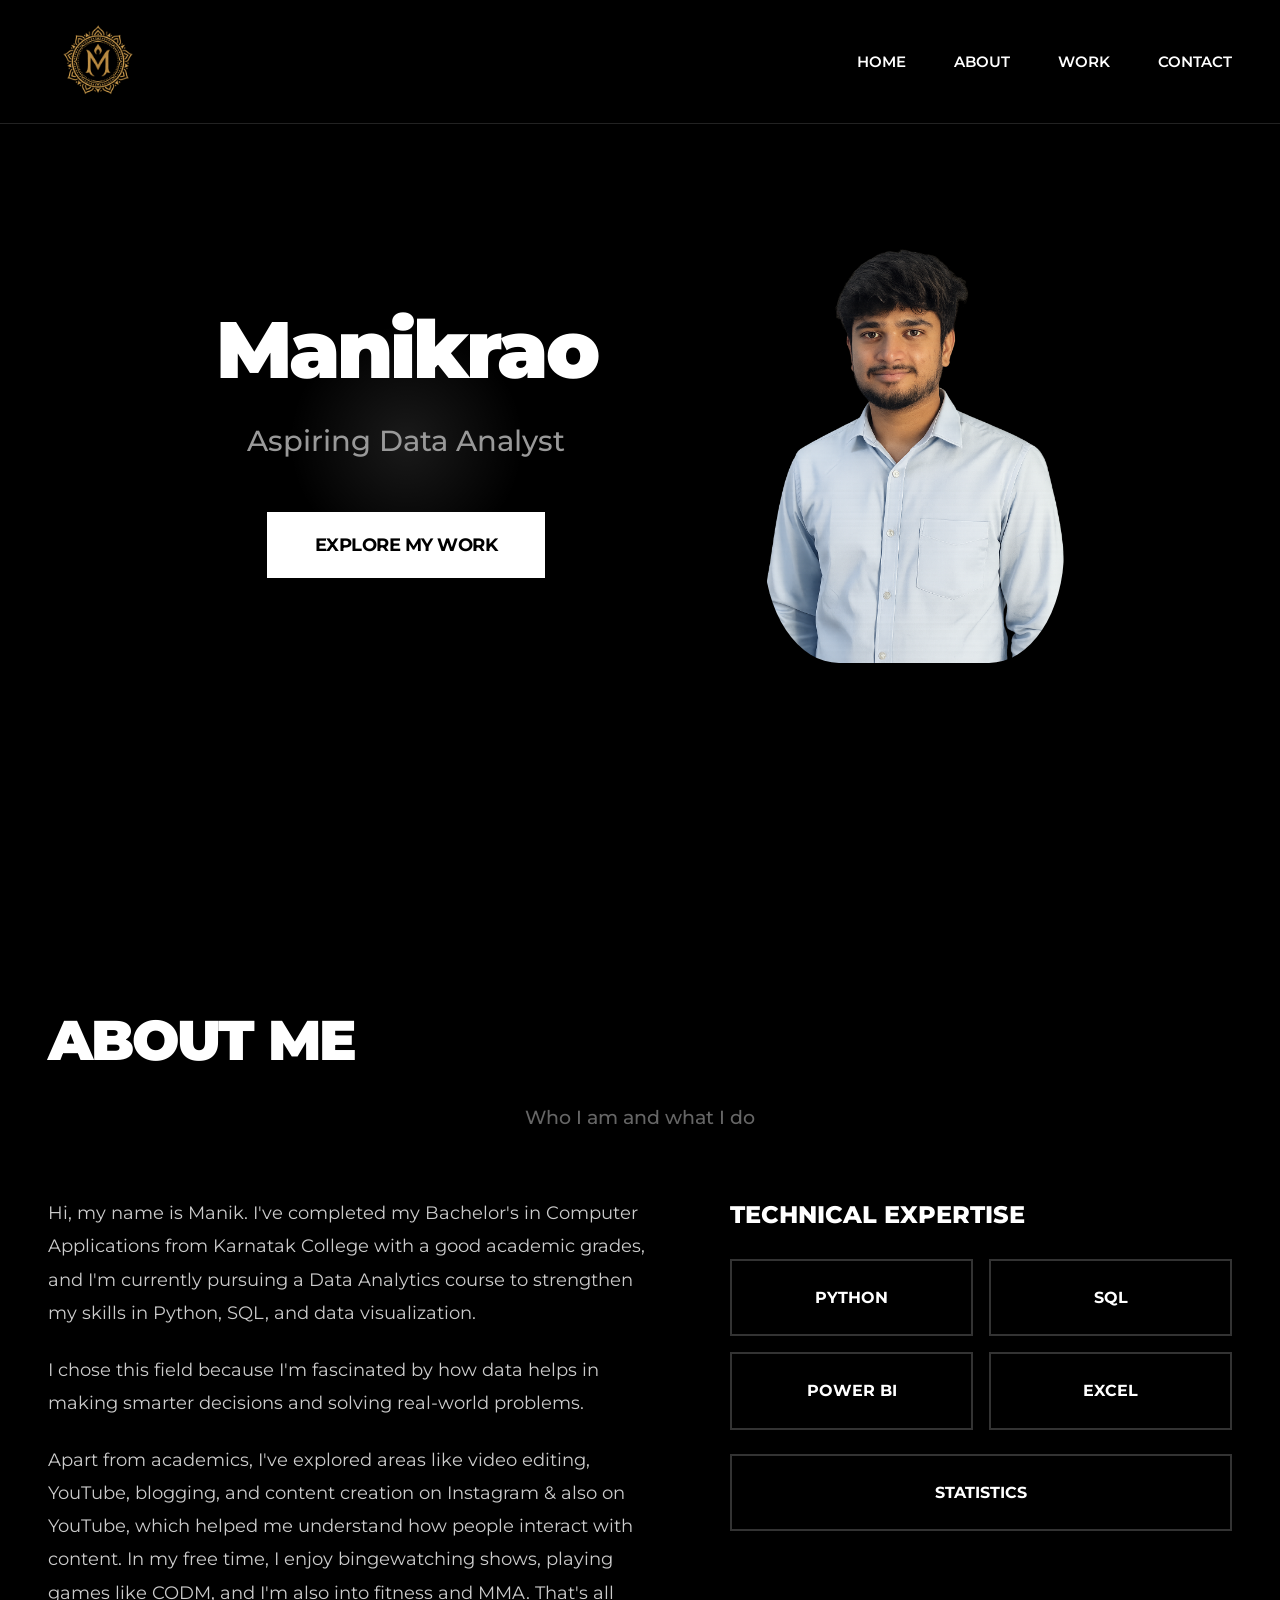
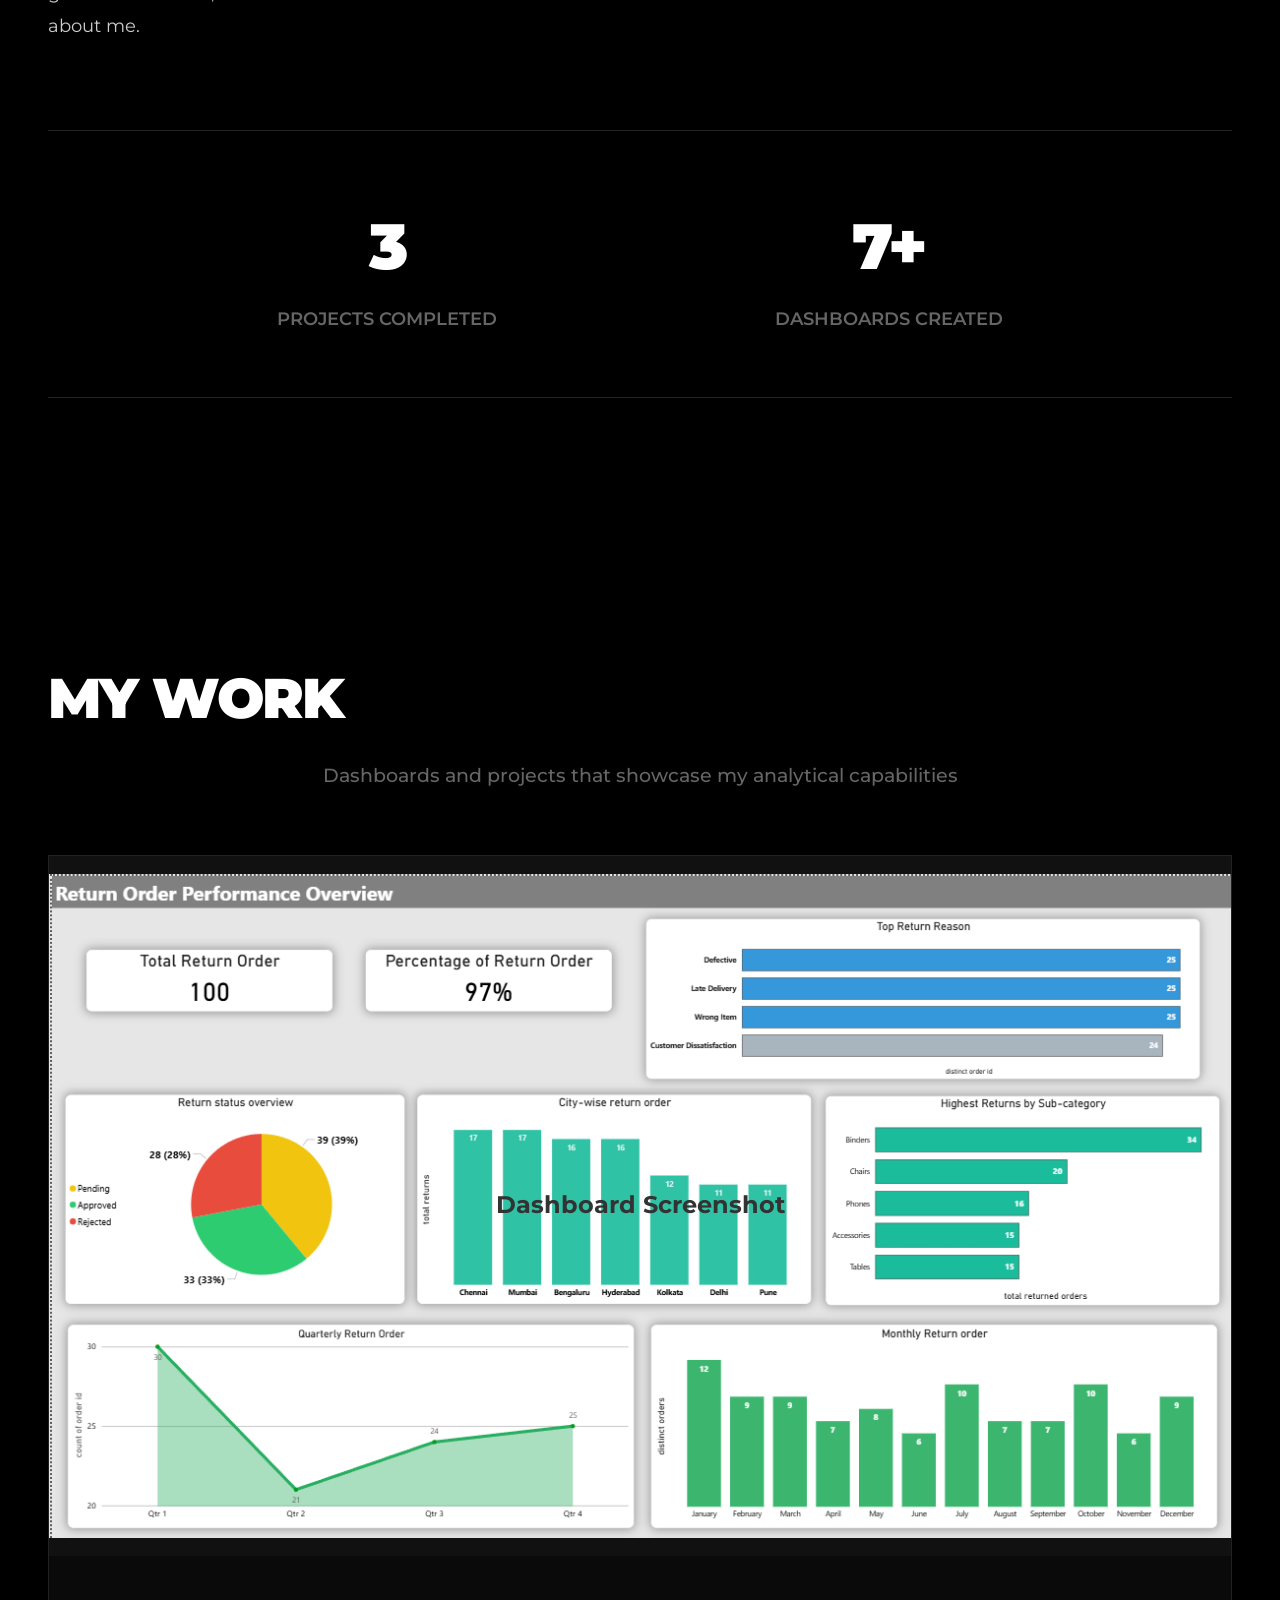
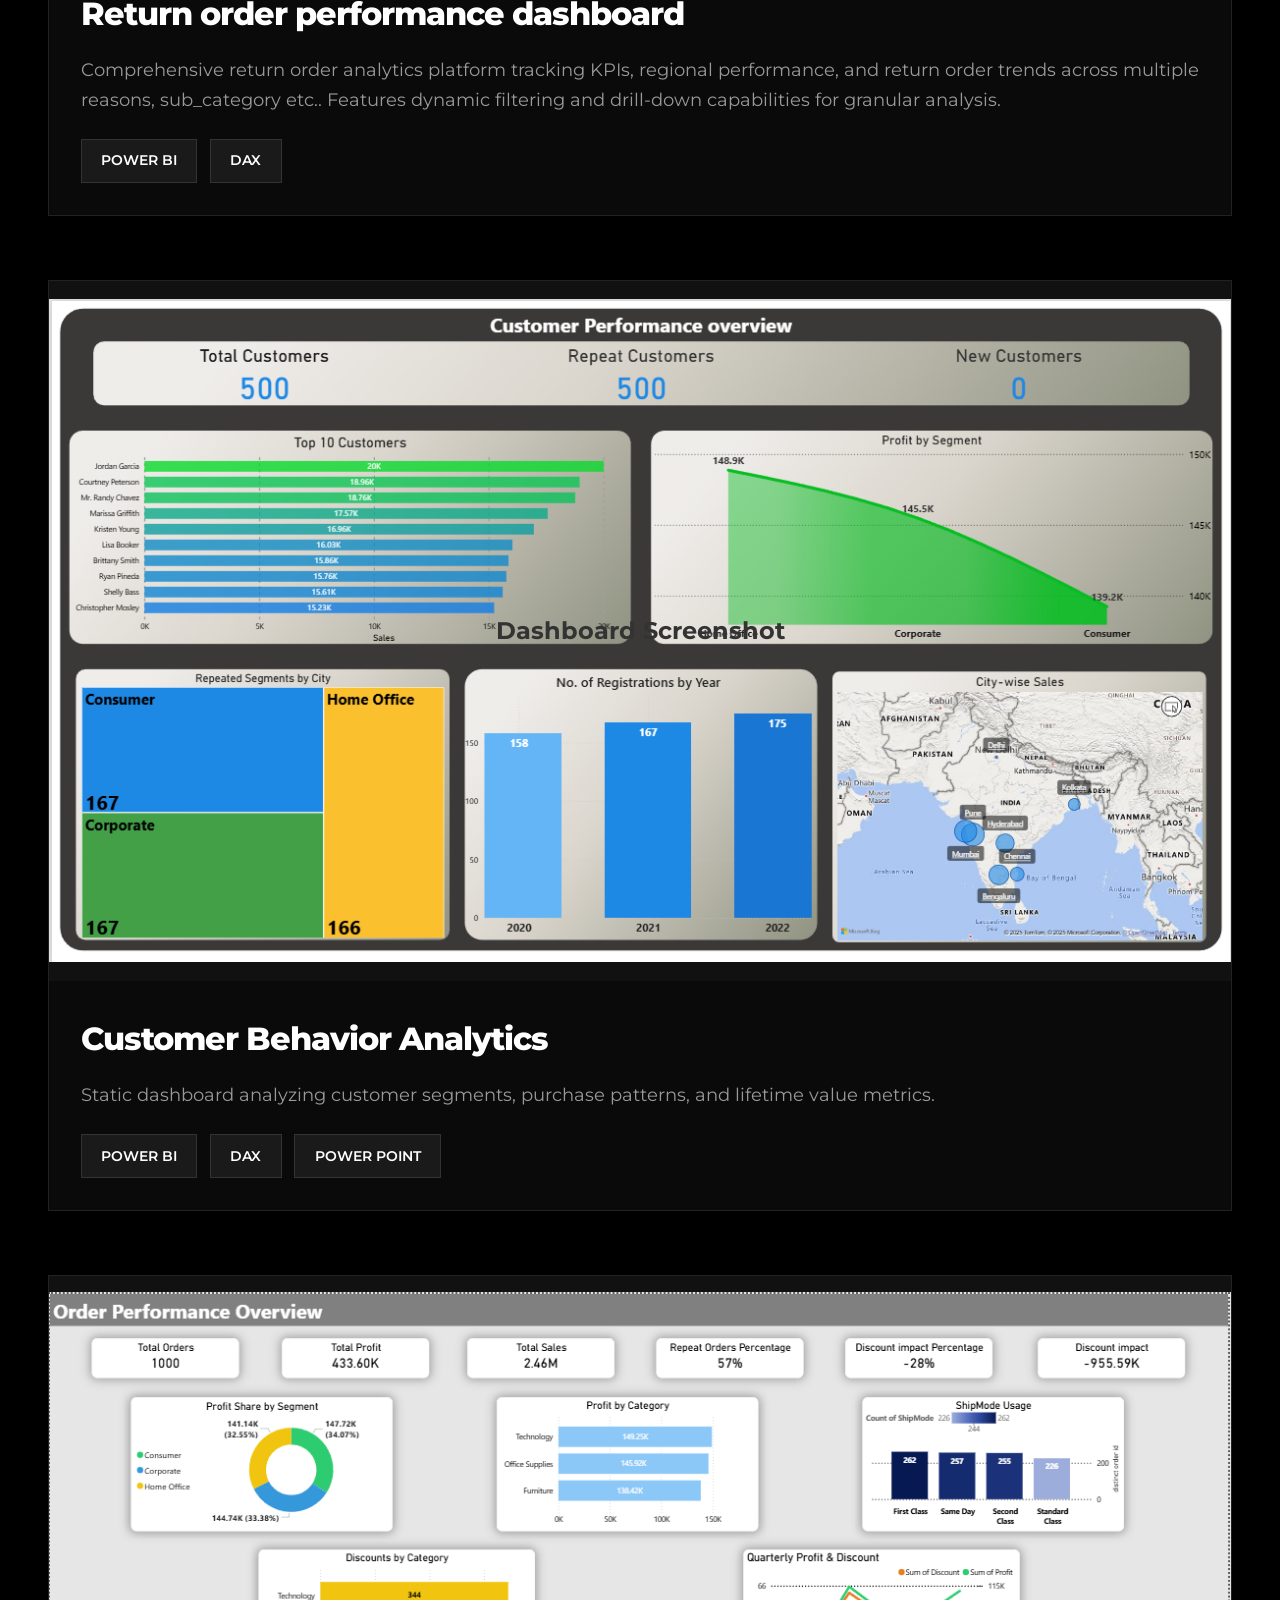
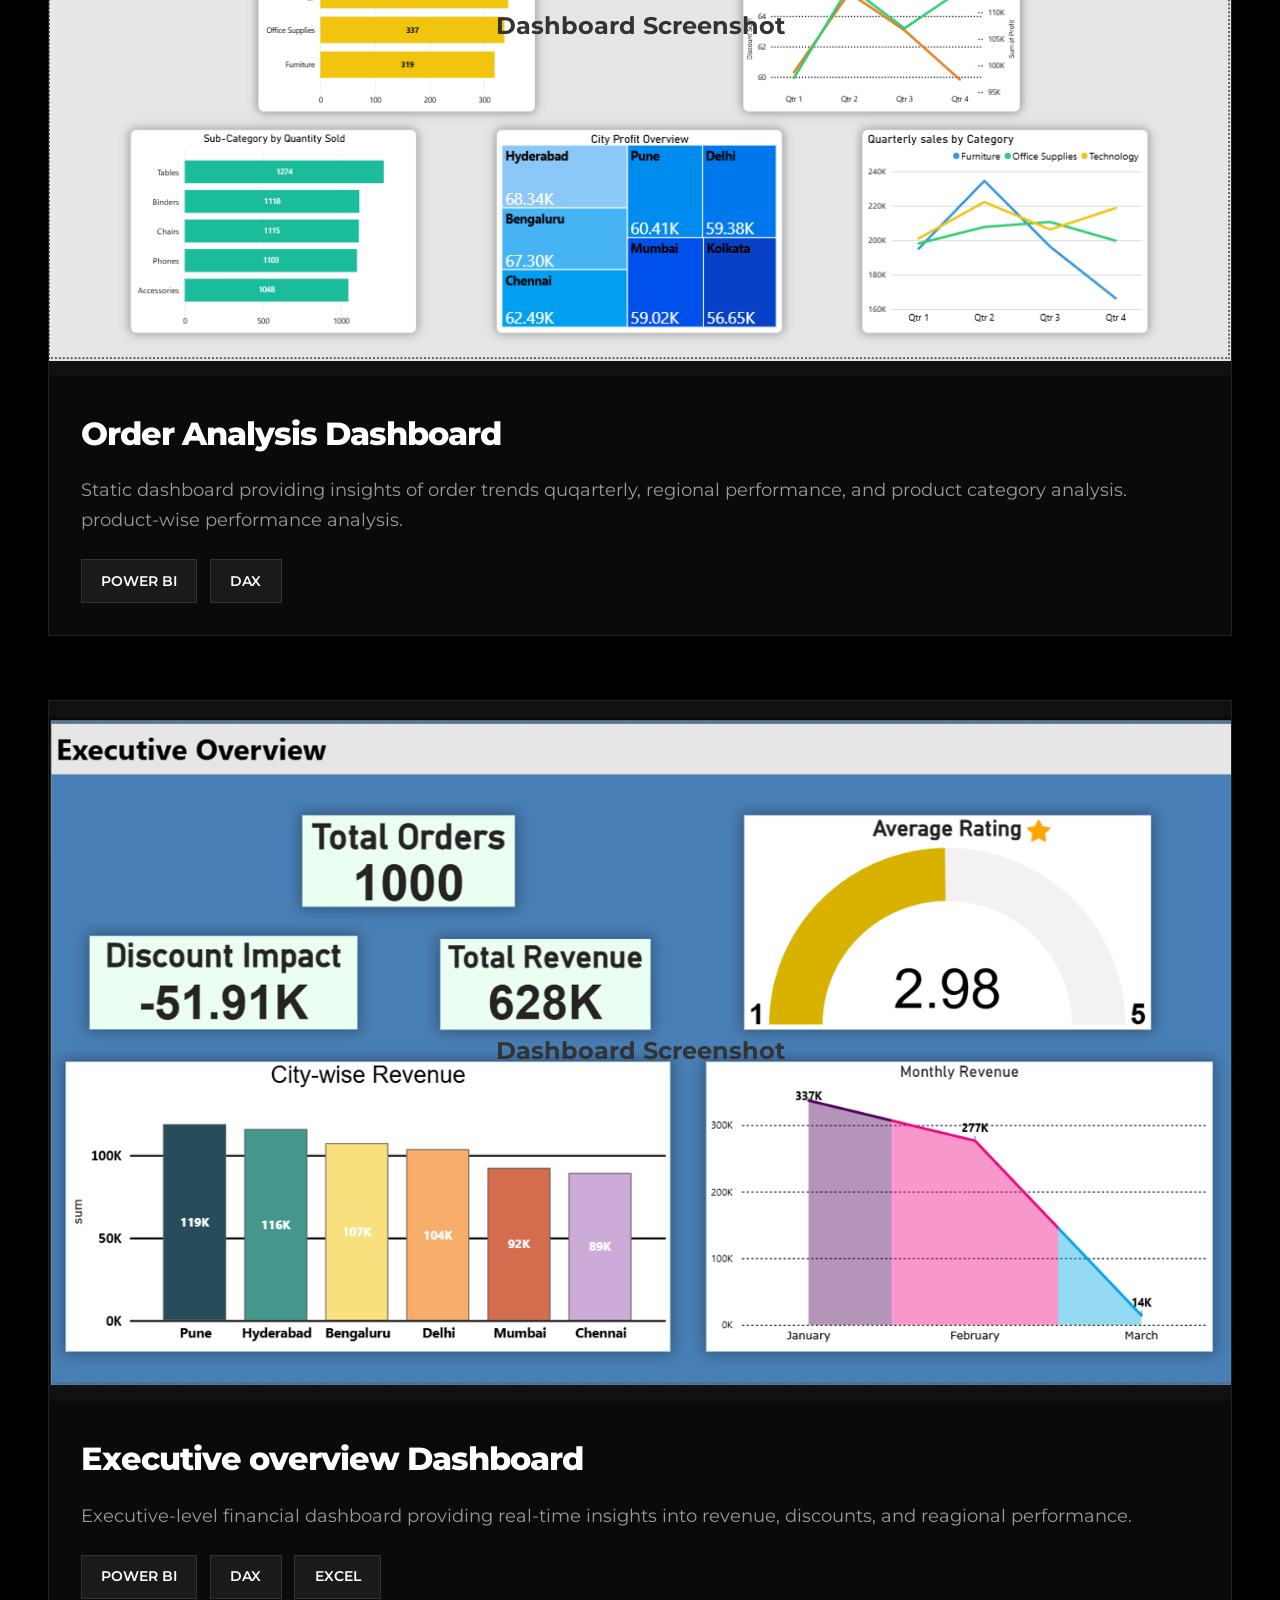
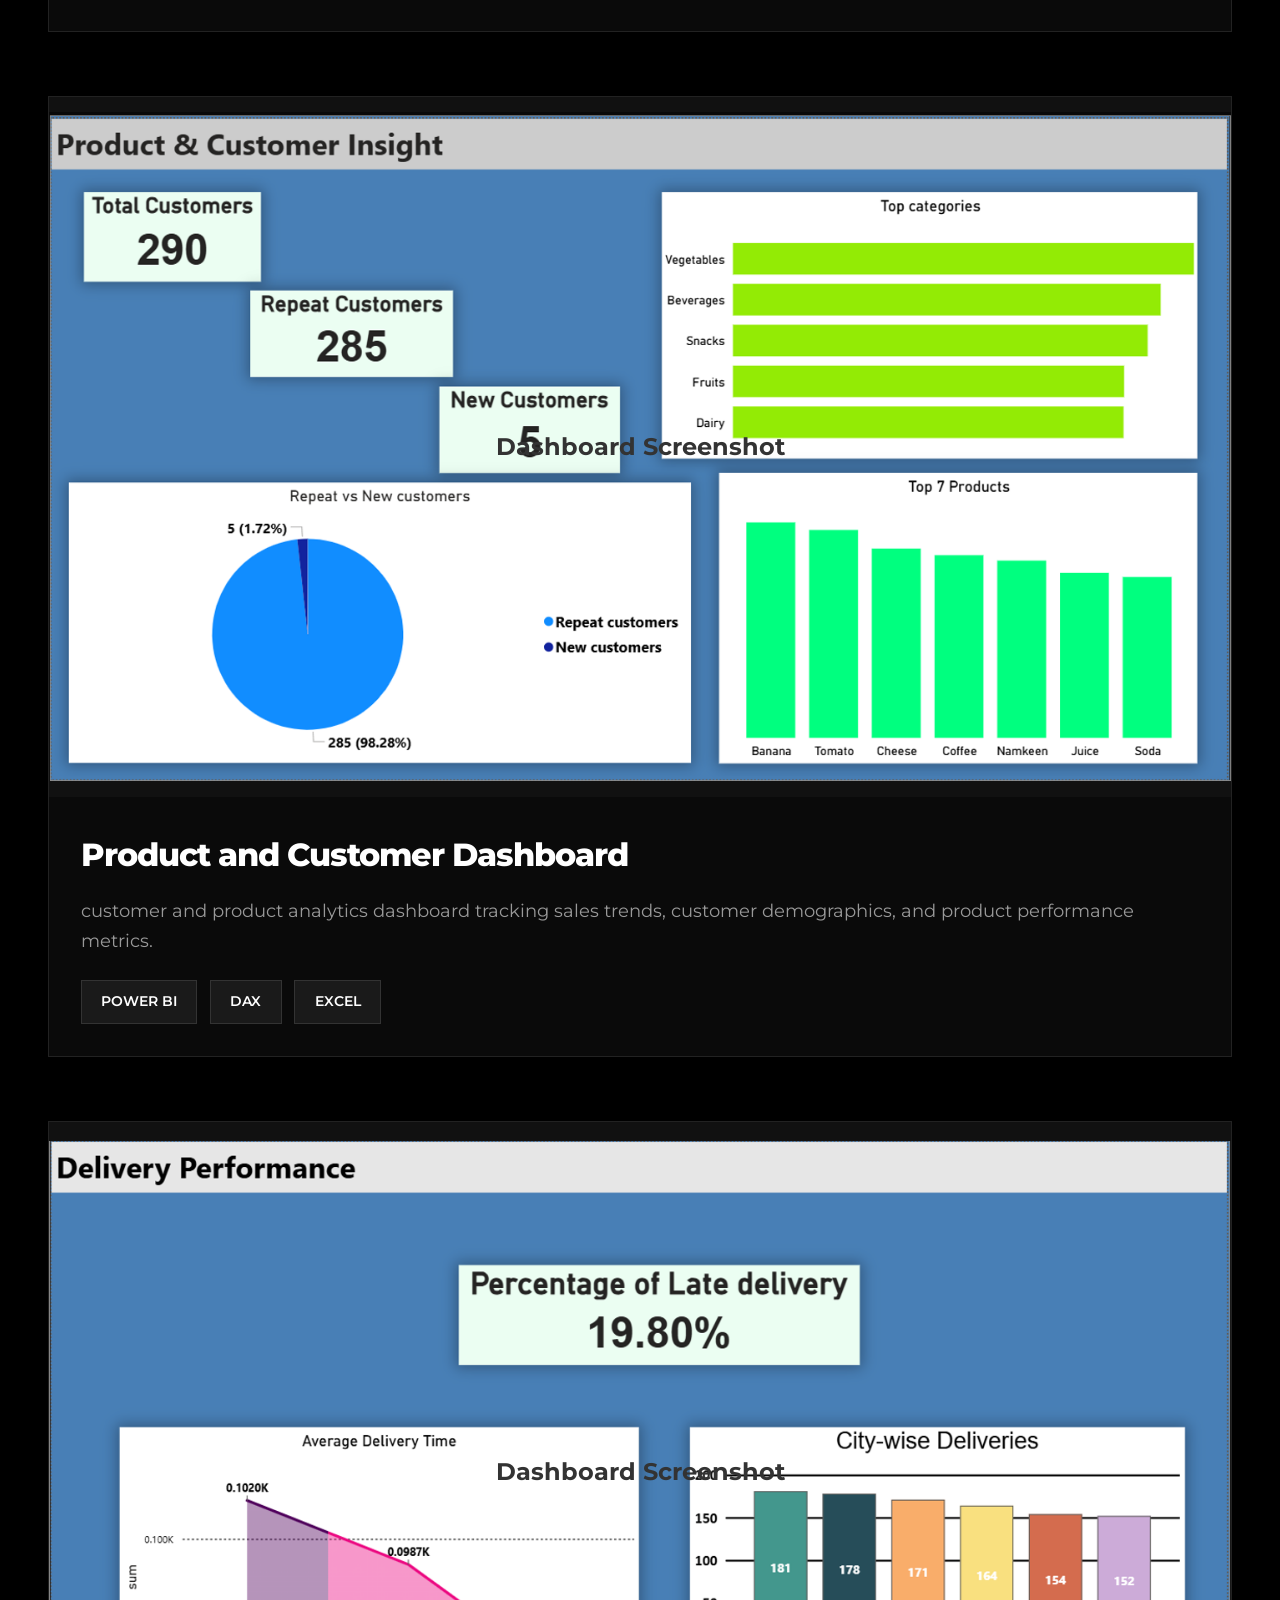
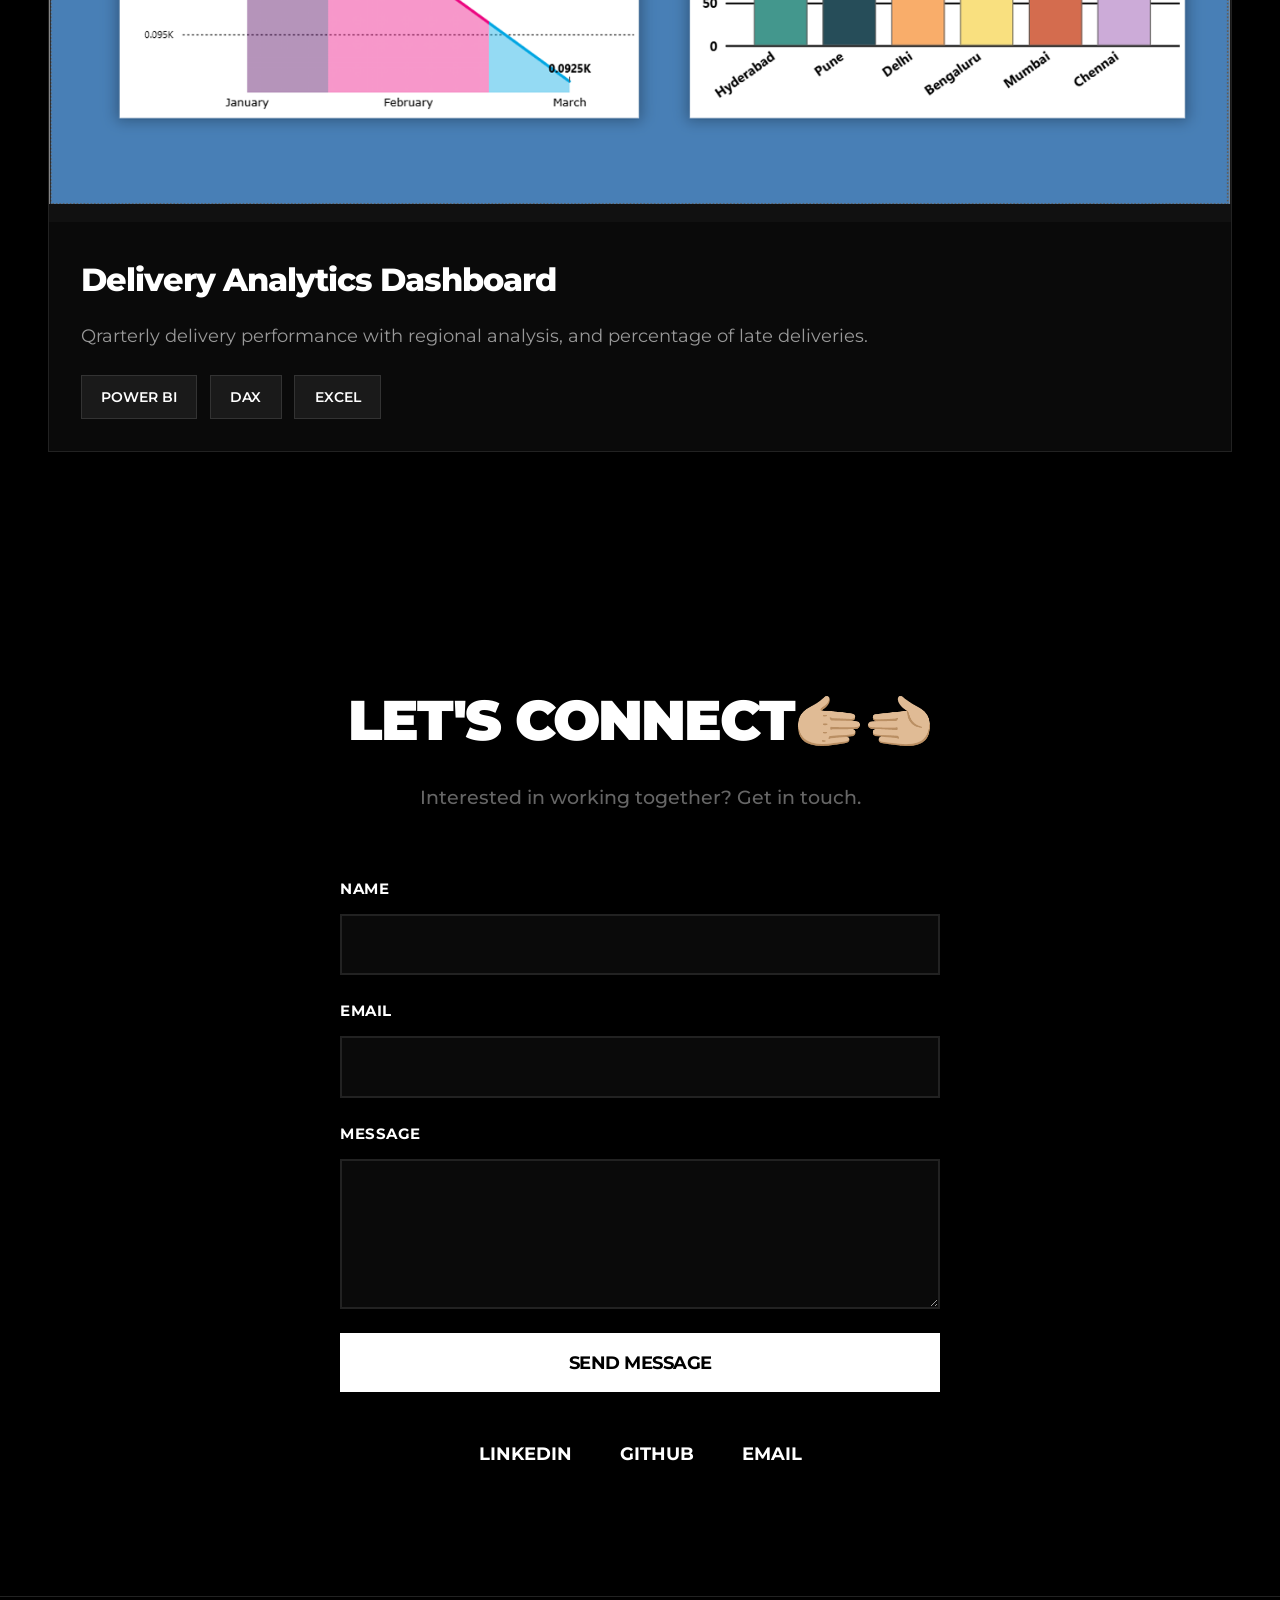
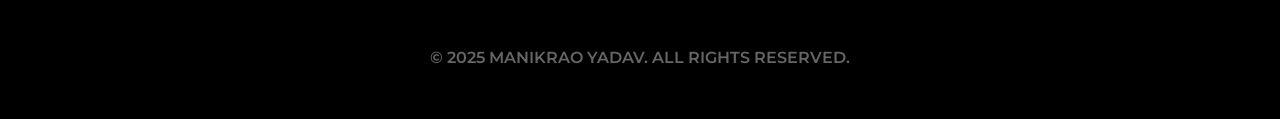
==== index.html @ ee3a4947 "Add files via upload" ====
<!DOCTYPE html>
<html lang="en">
  <head>
    <meta charset="UTF-8" />
    <meta name="viewport" content="width=device-width, initial-scale=1.0" />
    <title>Manikrao Yadav</title>
    <link rel="preconnect" href="https://fonts.googleapis.com" />
    <link rel="preconnect" href="https://fonts.gstatic.com" crossorigin />
    <link
      href="https://fonts.googleapis.com/css2?family=Montserrat:wght@400;500;600;700;800;900&display=swap"
      rel="stylesheet"
    />
    <link rel="stylesheet" href="index.css" />
  </head>
  <body>
    <nav>
      <div class="container">
        <div class="logo">
          <img src="Logo.png" alt="Logo" class="Logoimg" />
        </div>
        <div class="menu-toggle" onclick="toggleMenu()">
          <span></span>
          <span></span>
          <span></span>
        </div>
        <ul id="navMenu">
          <li><a href="#home">HOME</a></li>
          <li><a href="#about">ABOUT</a></li>
          <li><a href="#work">WORK</a></li>
          <li><a href="#contact">CONTACT</a></li>
        </ul>
      </div>
    </nav>

    <section id="home" class="hero">
      <div class="hero-content">
        <h1>Manikrao<br /></h1>
        <p class="subtitle">Aspiring Data Analyst</p>
        <a href="#work" class="cta-button">EXPLORE MY WORK</a>
      </div>
      <div class="hero_img">
        <img src="Mypic.png" alt="" />
      </div>
    </section>

    <section id="about">
      <h2>ABOUT ME</h2>
      <p class="section-subtitle">Who I am and what I do</p>

      <div class="about-content">
        <div class="about-text">
          <p>
            Hi, my name is Manik. I've completed my Bachelor's in Computer
            Applications from Karnatak College with a good academic grades, and I'm currently pursuing a
            Data Analytics course to strengthen my skills in Python, SQL, and
            data visualization.
          </p>
          <p>
            I chose this field because I'm fascinated by how data helps in
            making smarter decisions and solving real-world problems.
          </p>
          <p>
            Apart from academics, I've explored areas like video editing,
            YouTube, blogging, and content creation on Instagram & also on YouTube, which helped
            me understand how people interact with content. In my free time, I
            enjoy bingewatching shows, playing games like CODM, and I'm also
            into fitness and MMA. That's all about me.
          </p>
        </div>
        <div style="display: flex; flex-direction: column; gap: 1.5rem">
          <div>
            <h3
              style="font-size: 1.5rem; margin-bottom: 1.5rem; font-weight: 800"
            >
              TECHNICAL EXPERTISE
            </h3>
            <div class="skills-grid">
              <div class="skill-item">PYTHON</div>
              <div class="skill-item">SQL</div>
              <div class="skill-item">POWER BI</div>
              <div class="skill-item">EXCEL</div>
            </div>
          </div>
          <div class="skill-item stats">STATISTICS</div>
        </div>
      </div>

      <div class="stats-section">
        <div class="stat-item">
          <div class="stat-number">3</div>
          <div class="stat-label">PROJECTS COMPLETED</div>
        </div>
        <div class="stat-item">
          <div class="stat-number">7+</div>
          <div class="stat-label">DASHBOARDS CREATED</div>
        </div>
        
      </div>
    </section>

    <section id="work">
      <h2>MY WORK</h2>
      <p class="section-subtitle">
        Dashboards and projects that showcase my analytical capabilities
      </p>

      <div class="dashboard-gallery">
        <div class="dashboard-item">
          <div class="dashboard-image dashboard-image1">
            <!-- <img src="SS-1.png" alt="Sales Performance Dashboard"> -->
          </div>
          <div class="dashboard-info">
            <h3>Return order performance dashboard</h3>
            <p>
              Comprehensive return order analytics platform tracking KPIs, regional
              performance, and return order trends across multiple reasons, sub_category etc..
              Features dynamic filtering and drill-down capabilities for
              granular analysis.
            </p>
            <div class="dashboard-tags">
              <span class="tag">POWER BI</span>
              <span class="tag">DAX</span>
            </div>
          </div>
        </div>

        <div class="dashboard-item">
          <div class="dashboard-image dashboard-image2">
            <!-- Replace with: <img src="images/dashboard2.png" alt="Customer Analytics"> -->
          </div>
          <div class="dashboard-info">
            <h3>Customer Behavior Analytics</h3>
            <p>
              Static dashboard analyzing customer segments, purchase
              patterns, and lifetime value metrics.
            </p>
            <div class="dashboard-tags">
              <span class="tag">POWER BI</span>
              <span class="tag">DAX</span>
              <span class="tag">POWER POINT</span>
            </div>
          </div>
        </div>

        <div class="dashboard-item">
          <div class="dashboard-image dashboard-image3  ">
            <!-- Replace with: <img src="images/dashboard3.png" alt="Marketing Analytics"> -->
          </div>
          <div class="dashboard-info">
            <h3>Order Analysis Dashboard</h3>
            <p>
              Static dashboard providing insights of order trends quqarterly, regional performance, and product category analysis. product-wise performance analysis.
            </p>
            <div class="dashboard-tags">
              <span class="tag">POWER BI</span>
              <span class="tag">DAX</span>
            </div>
          </div>
        </div>

        <div class="dashboard-item">
          <div class="dashboard-image dashboard-image4">
            <!-- Replace with: <img src="images/dashboard4.png" alt="Financial Dashboard"> -->
          </div>
          <div class="dashboard-info">
            <h3>Executive overview Dashboard</h3>
            <p>
              Executive-level financial dashboard providing real-time insights
              into revenue, discounts, and reagional performance. 
            </p>
            <div class="dashboard-tags">
              <span class="tag">POWER BI</span>
              <span class="tag">DAX</span>
              <span class="tag">EXCEL</span>
            </div>
          </div>
        </div>

        <div class="dashboard-item">
          <div class="dashboard-image dashboard-image5">
            <!-- Replace with: <img src="images/dashboard5.png" alt="Supply Chain Dashboard"> -->
          </div>
          <div class="dashboard-info">
            <h3>Product and Customer Dashboard</h3>
            <p>
              customer and product analytics dashboard tracking sales trends, customer demographics, and product performance metrics.
            </p>
            <div class="dashboard-tags">
              <span class="tag">POWER BI</span>
              <span class="tag">DAX</span>
              <span class="tag">EXCEL</span>
            </div>
          </div>
        </div>

        <div class="dashboard-item">
          <div class="dashboard-image dashboard-image6">
            <!-- Replace with: <img src="images/dashboard6.png" alt="HR Analytics"> -->
          </div>
          <div class="dashboard-info">
            <h3>Delivery Analytics Dashboard</h3>
            <p>
              Qrarterly delivery performance with regional analysis, and percentage of late deliveries.

            </p>
            <div class="dashboard-tags">
              <span class="tag">POWER BI</span>
              <span class="tag">DAX</span>
              <span class="tag">EXCEL</span>
            </div>
          </div>
        </div>
      </div>
    </section>

    <section id="contact" class="contact-section">
      <h2>LET'S CONNECT🫱🏼‍🫲🏼</h2>
      <p class="section-subtitle">
        Interested in working together? Get in touch.
      </p>

      <div class="contact-content">
        <form class="contact-form" onsubmit="handleSubmit(event)">
          <div class="form-group">
            <label for="name">NAME</label>
            <input type="text" id="name" name="name" required />
          </div>
          <div class="form-group">
            <label for="email">EMAIL</label>
            <input type="email" id="email" name="email" required />
          </div>
          <div class="form-group">
            <label for="message">MESSAGE</label>
            <textarea id="message" name="message" required></textarea>
          </div>
          <button type="submit">SEND MESSAGE</button>
        </form>

        <div class="social-links">
          <a href="https://www.linkedin.com/in/manikraoyadav/" target="_blank"
            >LINKEDIN</a
          >
          <a href="https://github.com/manikrao-yadav" target="_blank">GITHUB</a>
          <a href="mailto:manikraonyad127@gmail.com">EMAIL</a>
        </div>
      </div>
    </section>

    <footer>
      <p>© 2025 MANIKRAO YADAV. ALL RIGHTS RESERVED.</p>
    </footer>

    <script src="index.js"></script>
  </body>
</html>
---- index.css ----
* {
    margin: 0;
    padding: 0;
    box-sizing: border-box;
}

body {
    font-family: 'Montserrat', sans-serif;
    line-height: 1.6;
    color: #ffffff;
    background: #000000;
    overflow-x: hidden;
}

nav {
    position: fixed;
    top: 0;
    width: 100%;
    background: rgba(0, 0, 0, 0.95);
    backdrop-filter: blur(10px);
    border-bottom: 1px solid #222;
    z-index: 1000;
    padding: 0.1rem 0;
}

nav .container {
    max-width: 1400px;
    margin: 0 auto;
    padding: 0 3rem;
    display: flex;
    justify-content: space-between;
    align-items: center;
}

nav .logo {
    font-size: 1.8rem;
    font-weight: 900;
    color: #ffffff;
    letter-spacing: -1px;
    height: 120px;
    width: 100px;
}
.Logoimg {
    width: 100%;
    height: auto;   }

nav ul {
    display: flex;
    list-style: none;
    gap: 3rem;
}

nav a {
    color: #ffffff;
    text-decoration: none;
    font-weight: 600;
    font-size: 0.95rem;
    transition: all 0.3s;
    position: relative;
}

nav a::after {
    content: '';
    position: absolute;
    bottom: -5px;
    left: 0;
    width: 0;
    height: 2px;
    background: #ffffff;
    transition: width 0.3s;
}

nav a:hover::after {
    width: 100%;
}

.menu-toggle {
    display: none;
    flex-direction: column;
    cursor: pointer;
    gap: 6px;
}

.menu-toggle span {
    width: 28px;
    height: 3px;
    background: #ffffff;
    transition: 0.3s;
}

section {
    padding: 6rem 3rem;
    max-width: 1400px;
    margin: 0 auto;
}

.hero {
    min-height: 100vh;
    display: flex;
    align-items: center;
    justify-content:  space-evenly;
    text-align: center;
    padding-top: 80px;
    position: relative;
}

.hero::before {
    content: '';
    position: absolute;
    top: 0;
    left: 0;
    right: 0;
    bottom: 0;
    
    pointer-events: none;
}

.hero-content {
    position: relative;
    z-index: 1;
    background: radial-gradient(circle at 50% 50%, rgba(255, 255, 255, 0.1) 0%, transparent 50%);
}

.hero h1 {
    font-size: 5rem;
    margin-bottom: 1.5rem;
    font-weight: 900;
    letter-spacing: -3px;
    line-height: 1.1;
}

.hero .subtitle {
    font-size: 1.8rem;
    color: #999;
    margin-bottom: 3rem;
    font-weight: 500;
}

.hero_img img{
    height: 450px;
    width: 300px;
    border-radius: 25%;
}

.cta-button {
    display: inline-block;
    padding: 1.2rem 3rem;
    background: #ffffff;
    color: #000000;
    text-decoration: none;
    font-weight: 700;
    font-size: 1.1rem;
    transition: all 0.3s;
    letter-spacing: -0.5px;
    border: none;
}

.cta-button:hover {
    transform: scale(1.05);
    box-shadow: 0 10px 40px rgba(255, 255, 255, 0.3);
}

h2 {
    font-size: 3.5rem;
    margin-bottom: 1rem;
    font-weight: 900;
    letter-spacing: -2px;
}

.section-subtitle {
    font-size: 1.2rem;
    color: #666;
    text-align: center;
    margin-bottom: 4rem;
    font-weight: 500;
}

.about-content {
    display: grid;
    grid-template-columns: 1.2fr 1fr;
    gap: 5rem;
    align-items: start;
}

.about-text {
    font-size: 1.15rem;
    line-height: 1.8;
    color: #ccc;
}

.about-text p {
    margin-bottom: 1.5rem;
}

.skills-grid {
    display: grid;
    grid-template-columns: repeat(2, 1fr);
    gap: 1rem;
    align-self: center;
}
.skills-grid .stats{
    margin-left: 2rem;
}

.skill-item {
    padding: 1.5rem;
    border: 2px solid #333;
    text-align: center;
    font-weight: 700;
    font-size: 1rem;
    transition: all 0.3s;
    background: #000;
}

.skill-item:hover {
    background: #ffffff;
    color: #000000;
    border-color: #ffffff;
    transform: translateY(-3px);
}

.dashboard-gallery {
    display: grid;
    gap: 4rem;
    margin-top: 3rem;
}

.dashboard-item {
    position: relative;
    overflow: hidden;
    border: 1px solid #222;
    transition: all 0.5s;
    background: #0a0a0a;
}

.dashboard-item:hover {
    border-color: #ffffff;
    transform: translateY(-10px);
    box-shadow: 0 20px 60px rgba(255, 255, 255, 0.1);
}

.dashboard-image {
    width: auto;
    height: 700px;
    background: #111;
    display: flex;
    align-items: center;
    justify-content: center;
    position: relative;
    overflow: hidden;
}
.dashboard-image1{
    background-image: url(SS-1.png);
    background-size: contain;
    background-repeat: no-repeat;
    background-position: center;
}
.dashboard-image2{
    background-image: url(SS-2.png);
    background-size: contain;
    background-repeat: no-repeat;
    background-position: center;
}
.dashboard-image3{
    background-image: url(SS-3.png);
    background-size: contain;
    background-repeat: no-repeat;
    background-position: center;
}
.dashboard-image4{
    background-image: url(SS-4.png);
    background-size: contain;
    background-repeat: no-repeat;
    background-position: center;
}
.dashboard-image5{
    background-image: url(SS-5.png);
    background-size: contain;
    background-repeat: no-repeat;
    background-position: center;
}
.dashboard-image6{
    background-image: url(SS-6.png);
    background-size: contain;
    background-repeat: no-repeat;
    background-position: center;
}
.dashboard-image{
    object-fit: contain;
}
.dashboard-image::before {
    content: 'Dashboard Screenshot';
    position: absolute;
    font-size: 1.5rem;
    color: #333;
    font-weight: 700;
}

.dashboard-image img {
    width: 100%;
    height: 100%;
    object-fit: cover;
    transition: transform 0.5s;
}

.dashboard-info {
    padding: 2rem;
}

.dashboard-info h3 {
    font-size: 2rem;
    margin-bottom: 1rem;
    font-weight: 800;
    letter-spacing: -1px;
}

.dashboard-info p {
    font-size: 1.1rem;
    color: #999;
    margin-bottom: 1.5rem;
    line-height: 1.7;
}

.dashboard-tags {
    display: flex;
    flex-wrap: wrap;
    gap: 0.8rem;
}

.tag {
    padding: 0.6rem 1.2rem;
    background: #1a1a1a;
    border: 1px solid #333;
    font-size: 0.9rem;
    font-weight: 600;
    transition: all 0.3s;
}

.tag:hover {
    background: #ffffff;
    color: #000000;
    border-color: #ffffff;
}

.stats-section {
    display: flex;
    justify-content: space-evenly;
    gap: 3rem;
    margin: 4rem 0;
    padding: 4rem 0;
    border-top: 1px solid #222;
    border-bottom: 1px solid #222;
}

.stat-item {
    text-align: center;
}

.stat-number {
    font-size: 4rem;
    font-weight: 900;
    letter-spacing: -2px;
    margin-bottom: 0.5rem;
}

.stat-label {
    font-size: 1.1rem;
    color: #666;
    font-weight: 600;
}

.contact-section {
    text-align: center;
    padding: 8rem 3rem;
}

.contact-content {
    max-width: 600px;
    margin: 0 auto;
}

.contact-form {
    display: flex;
    flex-direction: column;
    gap: 1.5rem;
    margin-top: 3rem;
}

.form-group {
    display: flex;
    flex-direction: column;
    gap: 0.8rem;
    text-align: left;
}

.form-group label {
    font-weight: 700;
    font-size: 0.95rem;
    letter-spacing: 0.5px;
}

.form-group input,
.form-group textarea {
    padding: 1.2rem;
    border: 2px solid #222;
    background: #0a0a0a;
    color: #ffffff;
    font-family: 'Montserrat', sans-serif;
    font-size: 1rem;
    transition: all 0.3s;
}

.form-group input:focus,
.form-group textarea:focus {
    outline: none;
    border-color: #ffffff;
    background: #000;
}

.form-group textarea {
    resize: vertical;
    min-height: 150px;
}

button[type="submit"] {
    padding: 1.2rem 3rem;
    background: #ffffff;
    color: #000000;
    border: none;
    font-size: 1.1rem;
    font-weight: 700;
    cursor: pointer;
    font-family: 'Montserrat', sans-serif;
    transition: all 0.3s;
    letter-spacing: -0.5px;
}

button[type="submit"]:hover {
    transform: scale(1.05);
    box-shadow: 0 10px 40px rgba(255, 255, 255, 0.3);
}

.social-links {
    display: flex;
    justify-content: center;
    gap: 3rem;
    margin-top: 3rem;
}

.social-links a {
    color: #ffffff;
    text-decoration: none;
    font-weight: 700;
    font-size: 1.1rem;
    transition: all 0.3s;
    position: relative;
}

.social-links a::after {
    content: '';
    position: absolute;
    bottom: -5px;
    left: 0;
    width: 0;
    height: 2px;
    background: #ffffff;
    transition: width 0.3s;
}

.social-links a:hover::after {
    width: 100%;
}

footer {
    background: #000000;
    color: #666;
    text-align: center;
    padding: 3rem;
    border-top: 1px solid #222;
    font-weight: 600;
}

/* Tablet and smaller devices */
@media (max-width: 968px) {
    .menu-toggle {
        display: flex;
    }

    nav ul {
        position: absolute;
        top: 100%;
        left: 0;
        right: 0;
        background: #000;
        flex-direction: column;
        padding: 2rem;
        gap: 1.5rem;
        border-bottom: 1px solid #222;
        display: none;
    }

    nav ul.active {
        display: flex;
    }

    .hero {
        flex-direction: column;
        padding-top: 100px;
        gap: 2rem;
    }

    .hero h1 {
        font-size: 3.5rem;
    }

    .hero .subtitle {
        font-size: 1.5rem;
    }

    .hero_img img {
        height: 350px;
        width: 250px;
    }

    h2 {
        font-size: 2.8rem;
    }

    .section-subtitle {
        font-size: 1.1rem;
    }

    .about-content {
        grid-template-columns: 1fr;
        gap: 3rem;
    }

    .about-text {
        font-size: 1.1rem;
    }

    .skills-grid {
        grid-template-columns: repeat(2, 1fr);
    }

    .stats-section {
        flex-direction: column;
        gap: 2rem;
    }

    .stat-number {
        font-size: 3rem;
    }

    .dashboard-image {
        height: 400px;
    }

    .dashboard-info h3 {
        font-size: 1.6rem;
    }

    .dashboard-info p {
        font-size: 1rem;
    }

    .social-links {
        gap: 2rem;
    }

    section {
        padding: 4rem 1.5rem;
    }

    nav .container {
        padding: 0 1.5rem;
    }
}

/* Mobile devices */
@media (max-width: 600px) {
    nav .logo {
        height: 80px;
        width: 70px;
    }

    .hero {
        padding-top: 80px;
        min-height: auto;
        padding-bottom: 3rem;
    }

    .hero h1 {
        font-size: 2.5rem;
        letter-spacing: -1.5px;
        margin-bottom: 1rem;
    }

    .hero .subtitle {
        font-size: 1.2rem;
        margin-bottom: 2rem;
    }

    .hero_img img {
        height: 300px;
        width: 200px;
        border-radius: 20%;
    }

    .cta-button {
        padding: 1rem 2rem;
        font-size: 1rem;
    }

    h2 {
        font-size: 2rem;
        margin-bottom: 0.8rem;
    }

    .section-subtitle {
        font-size: 1rem;
        margin-bottom: 3rem;
    }

    .about-text {
        font-size: 1rem;
    }

    .skills-grid {
        grid-template-columns: 1fr;
        gap: 0.8rem;
    }

    .skill-item {
        padding: 1.2rem;
        font-size: 0.95rem;
    }

    .skills-grid .stats {
        margin-left: 0;
    }

    .stat-number {
        font-size: 2.5rem;
    }

    .stat-label {
        font-size: 1rem;
    }

    .dashboard-gallery {
        gap: 3rem;
    }

    .dashboard-image {
        height: 250px;
        background-size: cover;
    }

    .dashboard-info {
        padding: 1.5rem;
    }

    .dashboard-info h3 {
        font-size: 1.4rem;
    }

    .dashboard-info p {
        font-size: 0.95rem;
        margin-bottom: 1.2rem;
    }

    .tag {
        padding: 0.5rem 1rem;
        font-size: 0.85rem;
    }

    .contact-form {
        gap: 1.2rem;
    }

    .form-group input,
    .form-group textarea {
        padding: 1rem;
        font-size: 0.95rem;
    }

    .form-group textarea {
        min-height: 120px;
    }

    button[type="submit"] {
        padding: 1rem 2rem;
        font-size: 1rem;
    }

    .social-links {
        flex-direction: column;
        gap: 1.5rem;
    }

    .social-links a {
        font-size: 1rem;
    }

    section {
        padding: 3rem 1.2rem;
    }

    footer {
        padding: 2rem 1.2rem;
        font-size: 0.9rem;
    }
}

/* Extra small devices */
@media (max-width: 380px) {
    .hero h1 {
        font-size: 2rem;
    }

    .hero .subtitle {
        font-size: 1.1rem;
    }

    .hero_img img {
        height: 250px;
        width: 170px;
    }

    h2 {
        font-size: 1.8rem;
    }

    .dashboard-image {
        height: 200px;
    }

    .dashboard-info h3 {
        font-size: 1.2rem;
    }
}
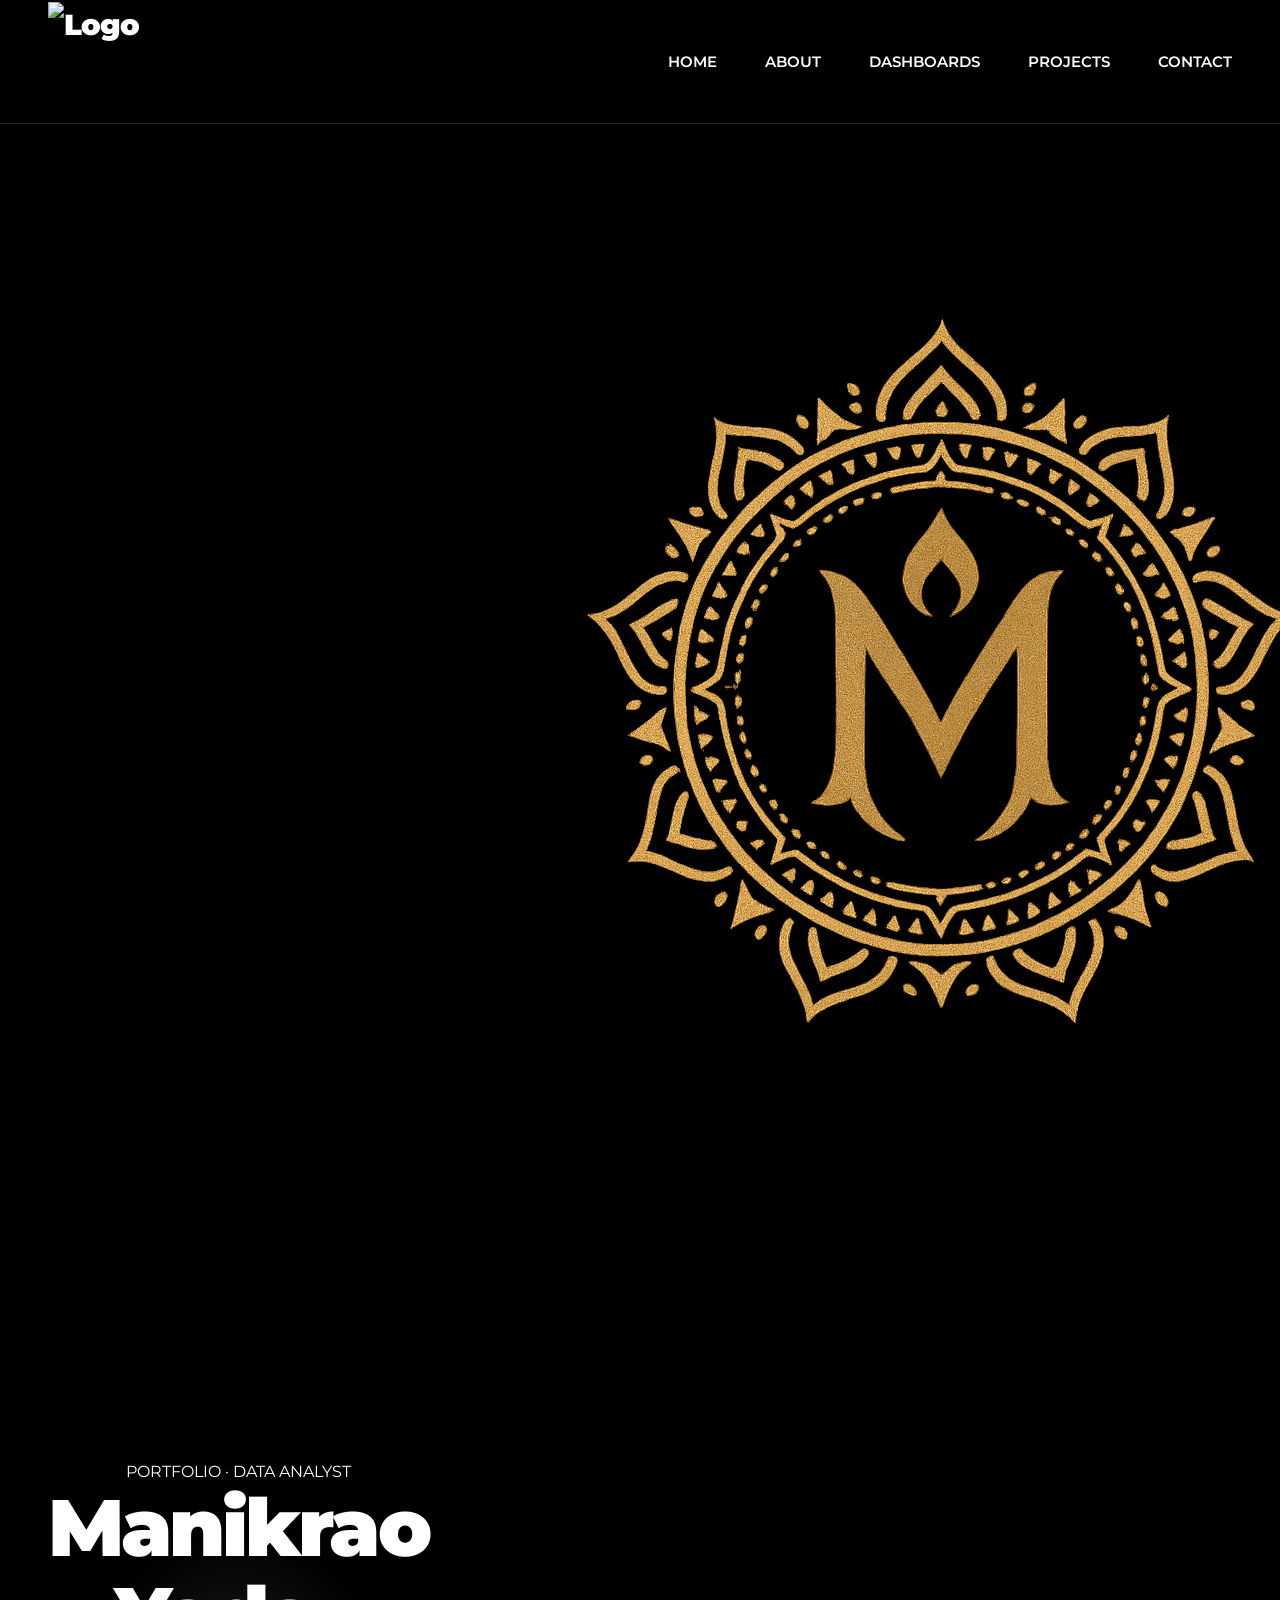
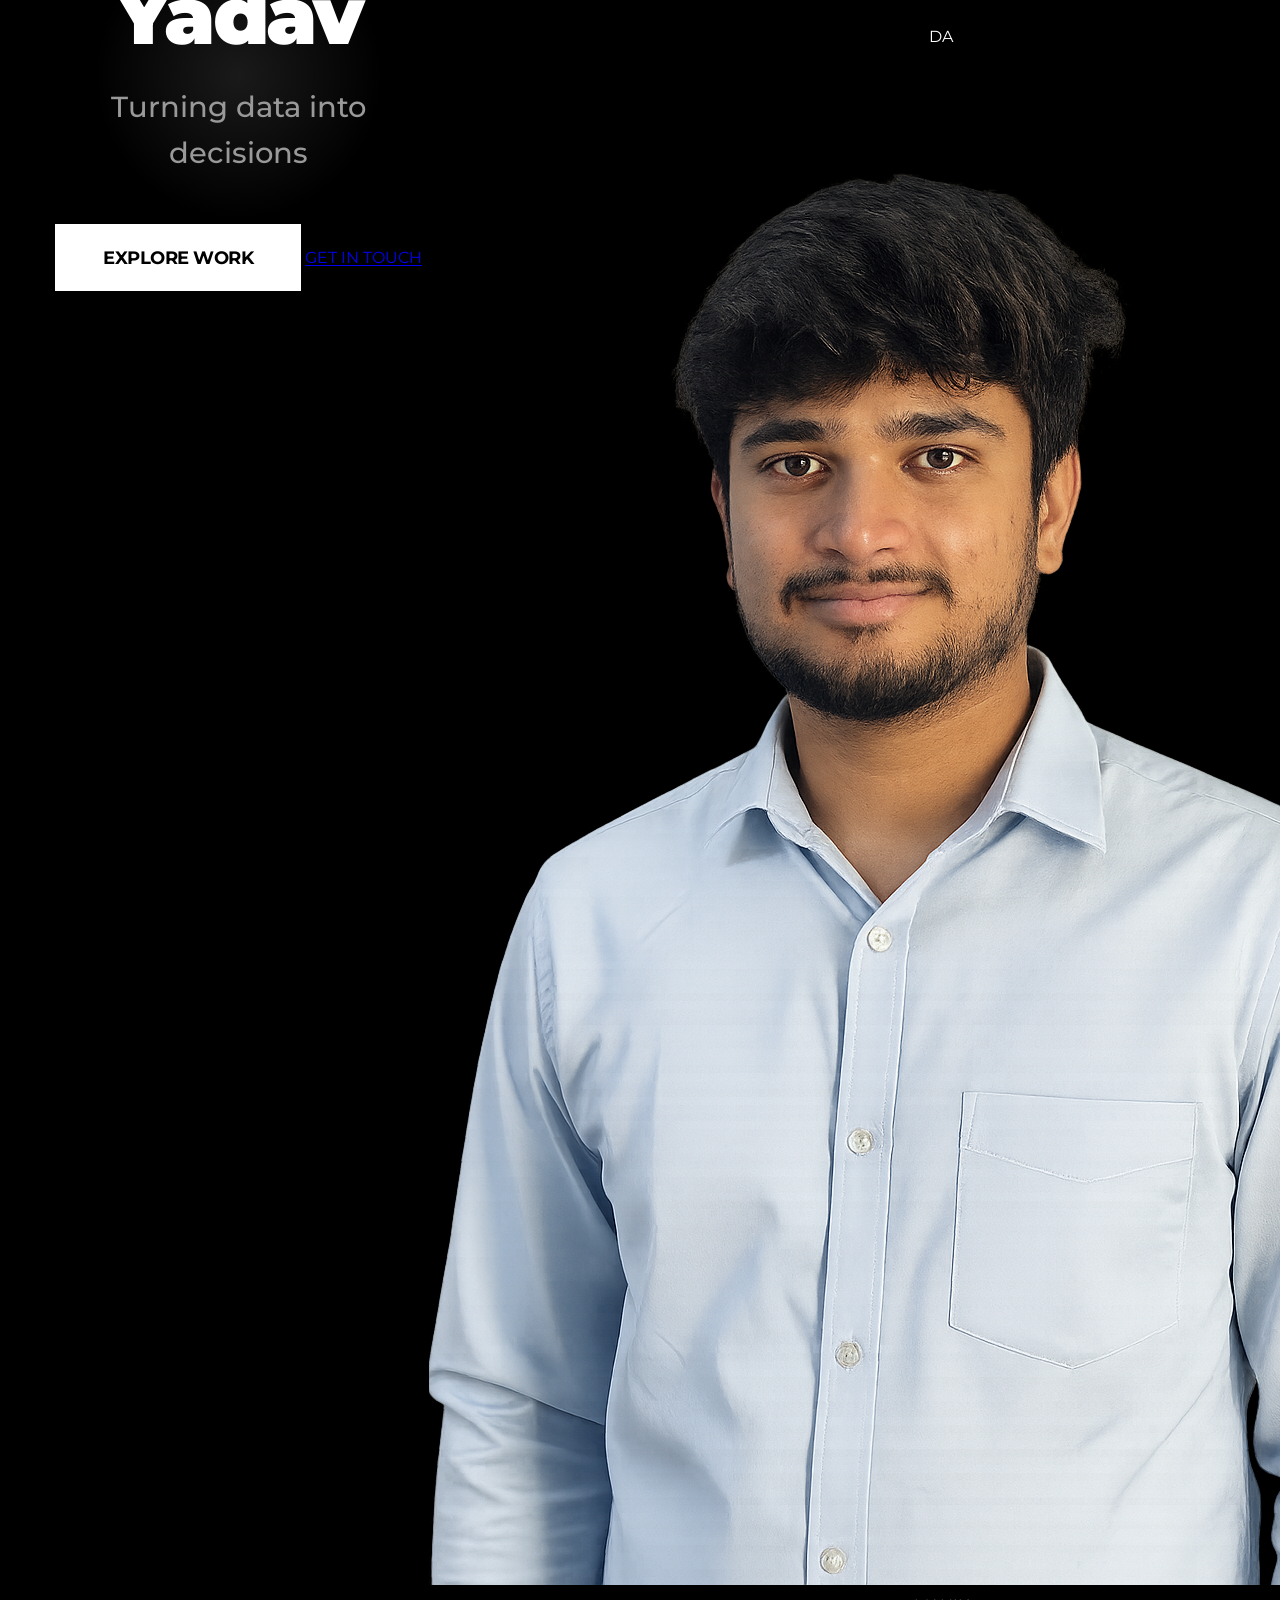
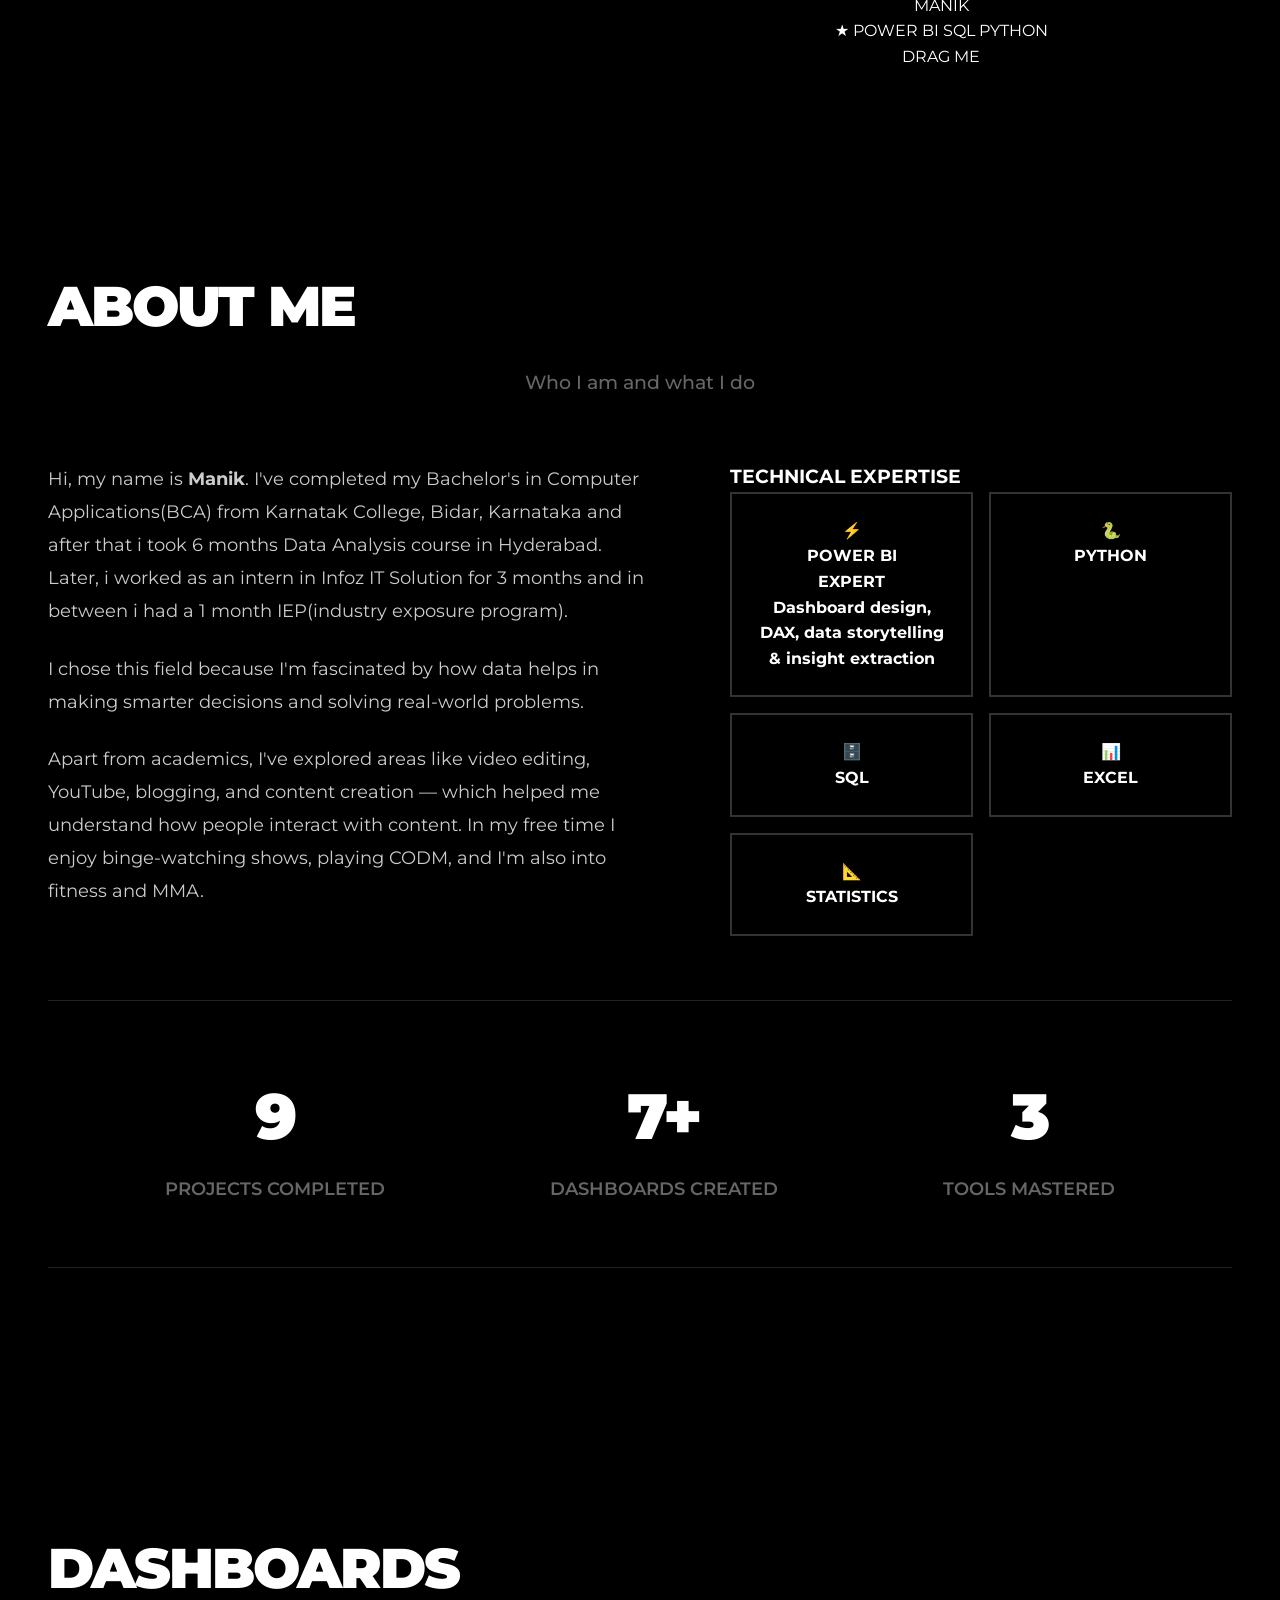
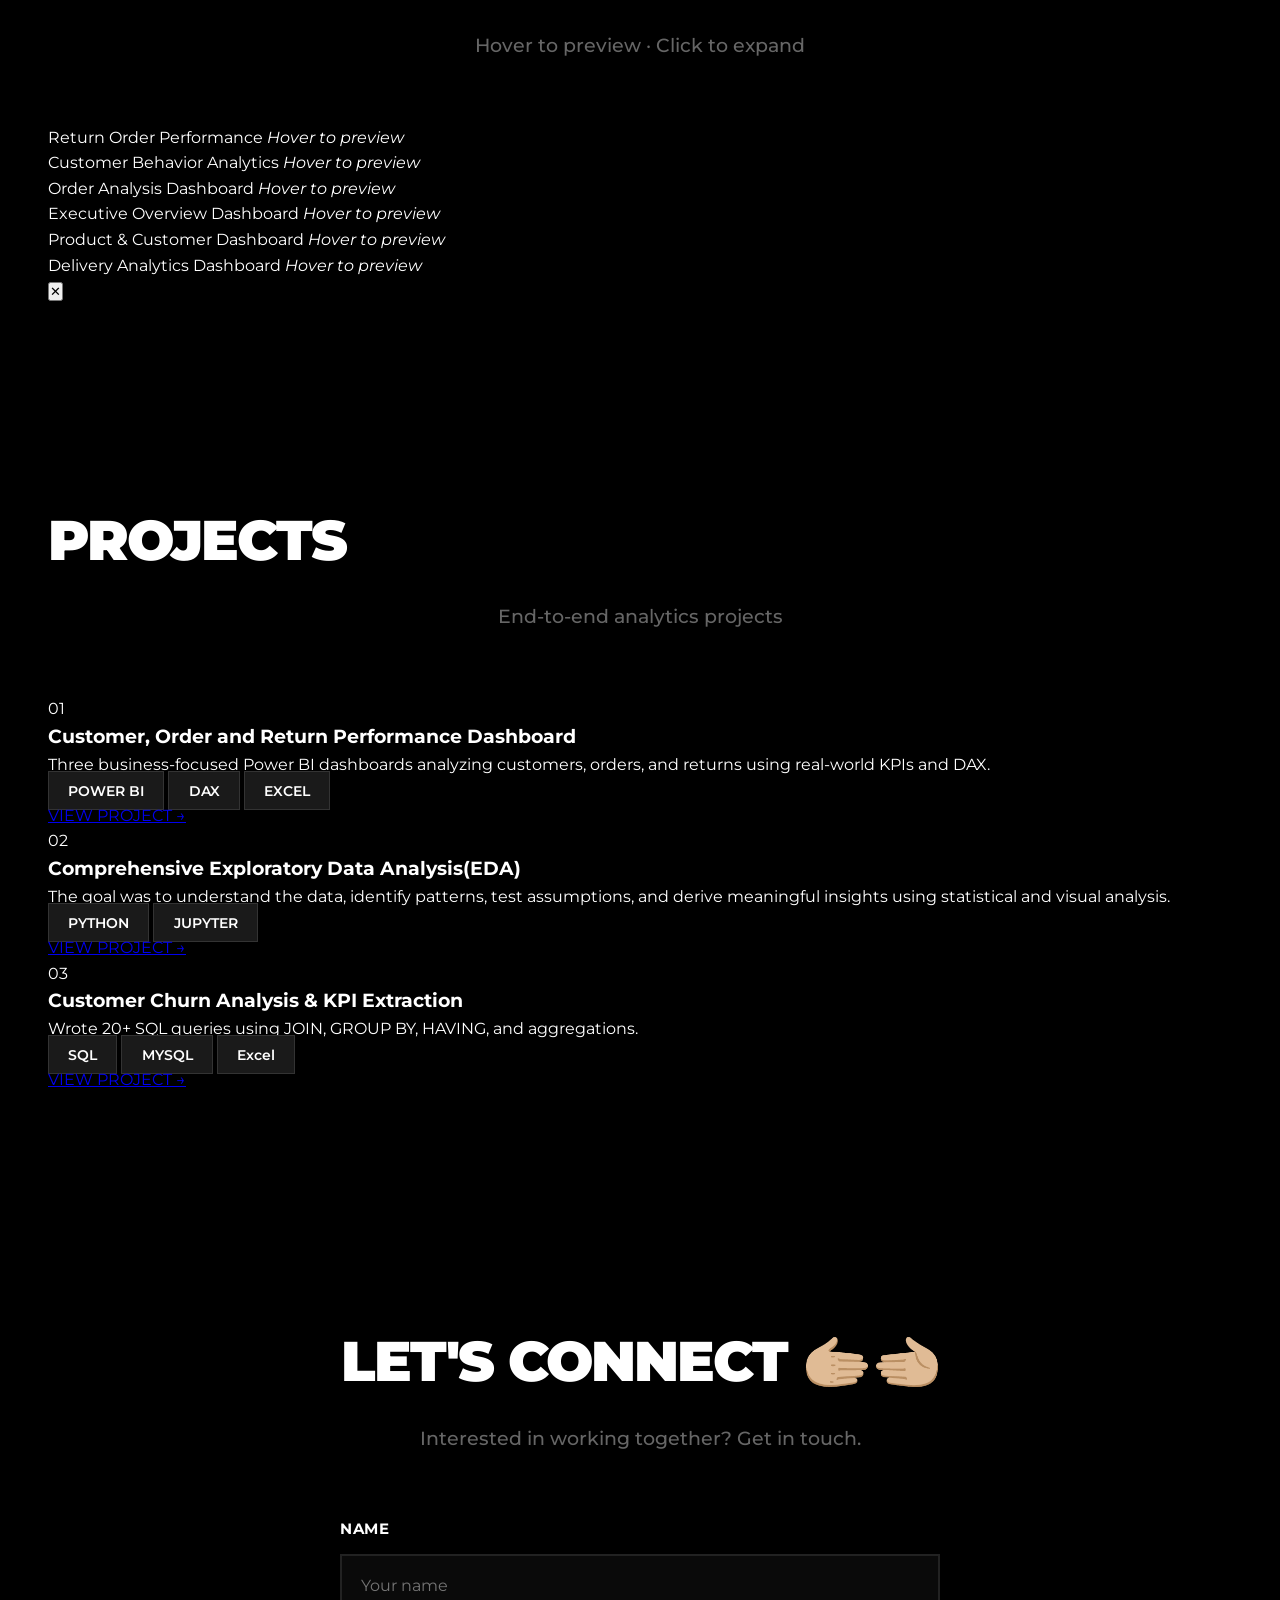
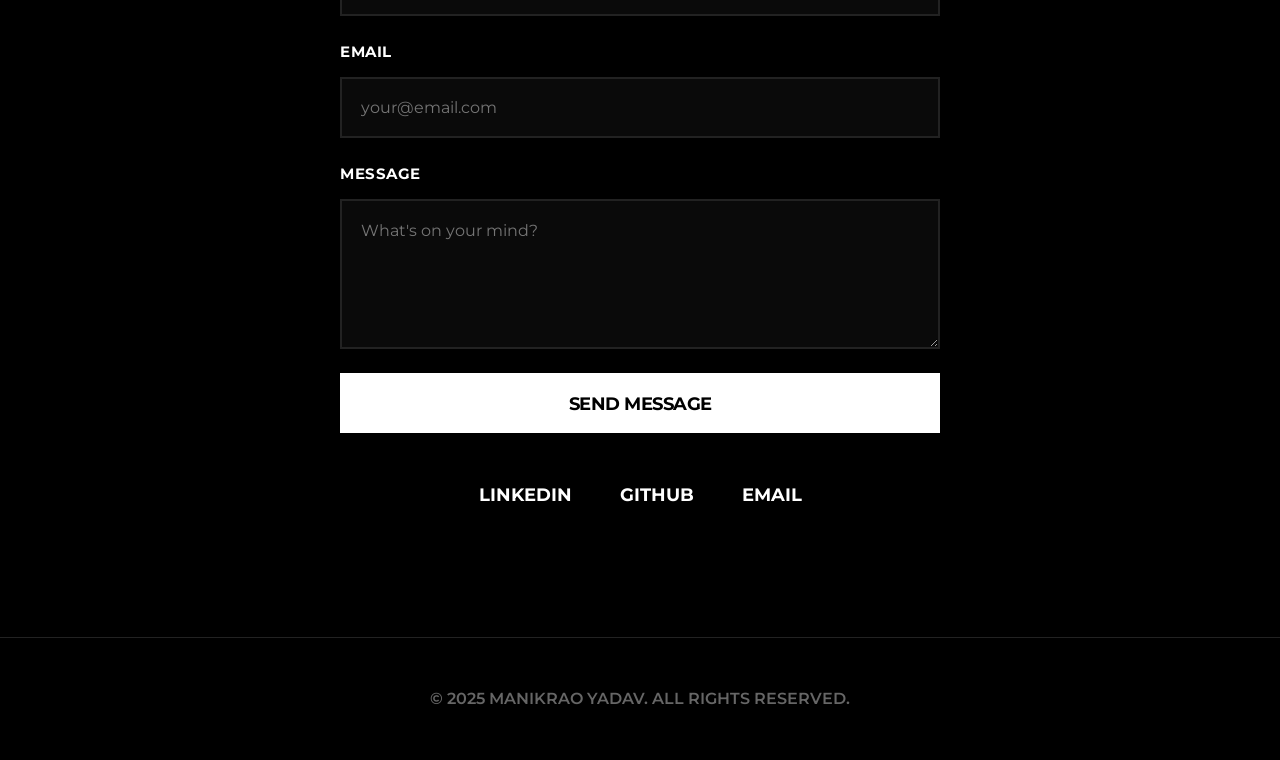
==== commit 4f5cad20: "Revise index.html with content and layout updates Updated the title, navigation links, hero section," ====
--- a/index.html
+++ b/index.html
@@ -3,243 +3,296 @@
   <head>
     <meta charset="UTF-8" />
     <meta name="viewport" content="width=device-width, initial-scale=1.0" />
-    <title>Manikrao Yadav</title>
+    <title>Manikrao Yadav — Data Analyst</title>
     <link rel="preconnect" href="https://fonts.googleapis.com" />
     <link rel="preconnect" href="https://fonts.gstatic.com" crossorigin />
-    <link
-      href="https://fonts.googleapis.com/css2?family=Montserrat:wght@400;500;600;700;800;900&display=swap"
-      rel="stylesheet"
-    />
+    <link href="https://fonts.googleapis.com/css2?family=Montserrat:wght@400;500;600;700;800;900&display=swap" rel="stylesheet" />
     <link rel="stylesheet" href="index.css" />
   </head>
   <body>
+
+    <!-- NAV -->
     <nav>
       <div class="container">
-        <div class="logo">
-          <img src="Logo.png" alt="Logo" class="Logoimg" />
+        <div class="logo floating-logo">
+          <img src="Animated_logo-ezgif.com-crop.gif" alt="Logo" class="Logoimg" />
         </div>
         <div class="menu-toggle" onclick="toggleMenu()">
-          <span></span>
-          <span></span>
-          <span></span>
+          <span></span><span></span><span></span>
         </div>
         <ul id="navMenu">
           <li><a href="#home">HOME</a></li>
           <li><a href="#about">ABOUT</a></li>
-          <li><a href="#work">WORK</a></li>
+          <li><a href="#dashboards">DASHBOARDS</a></li>
+          <li><a href="#projects">PROJECTS</a></li>
           <li><a href="#contact">CONTACT</a></li>
         </ul>
       </div>
     </nav>
 
+    <!-- HERO -->
     <section id="home" class="hero">
       <div class="hero-content">
-        <h1>Manikrao<br /></h1>
-        <p class="subtitle">Aspiring Data Analyst</p>
-        <a href="#work" class="cta-button">EXPLORE MY WORK</a>
-      </div>
-      <div class="hero_img">
-        <img src="Mypic.png" alt="" />
-      </div>
-    </section>
-
+        <p class="hero-label">PORTFOLIO · DATA ANALYST</p>
+        <h1>Manikrao<br /><span class="name-accent">Yadav</span></h1>
+        <p class="subtitle">Turning data into decisions</p>
+        <div class="hero-cta-row">
+          <a href="#dashboards" class="cta-button">EXPLORE WORK</a>
+          <a href="#contact" class="cta-outline">GET IN TOUCH</a>
+        </div>
+      </div>
+
+      <!-- Floating ID Card -->
+      <div class="id-card" id="idCard">
+        <div class="id-card-inner">
+          <div class="id-card-header">
+            <div class="id-card-logo">
+              <img src="Logo.png" alt="Logo" />
+            </div>
+            <div class="id-card-title">DA</div>
+          </div>
+          <div class="id-card-photo-wrap">
+            <div class="photo-ring ring1"></div>
+            <div class="photo-ring ring2"></div>
+            <div class="id-card-photo">
+              <img src="Mypic.png" alt="Manikrao Yadav" />
+            </div>
+          </div>
+          <div class="id-card-body">
+            <div class="id-card-name">MANIK</div>
+            <!--<div class="id-card-role"></div>-->
+            <div class="id-card-divider"></div>
+            <div class="id-card-skills">
+              <span class="id-skill powerbi-badge">★ POWER BI</span>
+              <span class="id-skill">SQL</span>
+              <span class="id-skill">PYTHON</span>
+            </div>
+          </div>
+          <div class="id-card-drag-hint">DRAG ME</div>
+        </div>
+      </div>
+    </section>
+
+    <!-- ABOUT -->
     <section id="about">
-      <h2>ABOUT ME</h2>
-      <p class="section-subtitle">Who I am and what I do</p>
+      <div class="section-header">
+        <h2>ABOUT ME</h2>
+        <p class="section-subtitle">Who I am and what I do</p>
+      </div>
 
       <div class="about-content">
         <div class="about-text">
-          <p>
-            Hi, my name is Manik. I've completed my Bachelor's in Computer
-            Applications from Karnatak College with a good academic grades, and I'm currently pursuing a
-            Data Analytics course to strengthen my skills in Python, SQL, and
-            data visualization.
-          </p>
-          <p>
-            I chose this field because I'm fascinated by how data helps in
-            making smarter decisions and solving real-world problems.
-          </p>
-          <p>
-            Apart from academics, I've explored areas like video editing,
-            YouTube, blogging, and content creation on Instagram & also on YouTube, which helped
-            me understand how people interact with content. In my free time, I
-            enjoy bingewatching shows, playing games like CODM, and I'm also
-            into fitness and MMA. That's all about me.
-          </p>
-        </div>
-        <div style="display: flex; flex-direction: column; gap: 1.5rem">
-          <div>
-            <h3
-              style="font-size: 1.5rem; margin-bottom: 1.5rem; font-weight: 800"
-            >
-              TECHNICAL EXPERTISE
-            </h3>
-            <div class="skills-grid">
-              <div class="skill-item">PYTHON</div>
-              <div class="skill-item">SQL</div>
-              <div class="skill-item">POWER BI</div>
-              <div class="skill-item">EXCEL</div>
-            </div>
-          </div>
-          <div class="skill-item stats">STATISTICS</div>
+          <p>Hi, my name is <strong>Manik</strong>. I've completed my Bachelor's in Computer Applications(BCA) from Karnatak College, Bidar, Karnataka and after that i took 6 months Data Analysis course in Hyderabad. Later, i worked as an intern in Infoz IT Solution for 3 months and in between i had a 1 month IEP(industry exposure program).</p>
+          <p>I chose this field because I'm fascinated by how data helps in making smarter decisions and solving real-world problems.</p>
+          <p>Apart from academics, I've explored areas like video editing, YouTube, blogging, and content creation — which helped me understand how people interact with content. In my free time I enjoy binge-watching shows, playing CODM, and I'm also into fitness and MMA.</p>
+        </div>
+
+        <div class="skills-panel">
+          <h3 class="skills-heading">TECHNICAL EXPERTISE</h3>
+          <div class="skills-grid">
+            <!-- Power BI highlighted -->
+            <div class="skill-item skill-featured">
+              <div class="skill-icon">⚡</div>
+              <div class="skill-name">POWER BI</div>
+              <div class="skill-tag">EXPERT</div>
+              <p class="skill-desc">Dashboard design, DAX, data storytelling & insight extraction</p>
+            </div>
+            <div class="skill-item">
+              <div class="skill-icon">🐍</div>
+              <div class="skill-name">PYTHON</div>
+            </div>
+            <div class="skill-item">
+              <div class="skill-icon">🗄️</div>
+              <div class="skill-name">SQL</div>
+            </div>
+            <div class="skill-item">
+              <div class="skill-icon">📊</div>
+              <div class="skill-name">EXCEL</div>
+            </div>
+            <div class="skill-item">
+              <div class="skill-icon">📐</div>
+              <div class="skill-name">STATISTICS</div>
+            </div>
+          </div>
         </div>
       </div>
 
       <div class="stats-section">
         <div class="stat-item">
-          <div class="stat-number">3</div>
+          <div class="stat-number">9</div>
           <div class="stat-label">PROJECTS COMPLETED</div>
         </div>
         <div class="stat-item">
           <div class="stat-number">7+</div>
           <div class="stat-label">DASHBOARDS CREATED</div>
         </div>
-        
-      </div>
-    </section>
-
-    <section id="work">
-      <h2>MY WORK</h2>
-      <p class="section-subtitle">
-        Dashboards and projects that showcase my analytical capabilities
-      </p>
-
-      <div class="dashboard-gallery">
-        <div class="dashboard-item">
-          <div class="dashboard-image dashboard-image1">
-            <!-- <img src="SS-1.png" alt="Sales Performance Dashboard"> -->
-          </div>
-          <div class="dashboard-info">
-            <h3>Return order performance dashboard</h3>
-            <p>
-              Comprehensive return order analytics platform tracking KPIs, regional
-              performance, and return order trends across multiple reasons, sub_category etc..
-              Features dynamic filtering and drill-down capabilities for
-              granular analysis.
-            </p>
-            <div class="dashboard-tags">
-              <span class="tag">POWER BI</span>
-              <span class="tag">DAX</span>
-            </div>
-          </div>
-        </div>
-
-        <div class="dashboard-item">
-          <div class="dashboard-image dashboard-image2">
-            <!-- Replace with: <img src="images/dashboard2.png" alt="Customer Analytics"> -->
-          </div>
-          <div class="dashboard-info">
-            <h3>Customer Behavior Analytics</h3>
-            <p>
-              Static dashboard analyzing customer segments, purchase
-              patterns, and lifetime value metrics.
-            </p>
-            <div class="dashboard-tags">
-              <span class="tag">POWER BI</span>
-              <span class="tag">DAX</span>
-              <span class="tag">POWER POINT</span>
-            </div>
-          </div>
-        </div>
-
-        <div class="dashboard-item">
-          <div class="dashboard-image dashboard-image3  ">
-            <!-- Replace with: <img src="images/dashboard3.png" alt="Marketing Analytics"> -->
-          </div>
-          <div class="dashboard-info">
-            <h3>Order Analysis Dashboard</h3>
-            <p>
-              Static dashboard providing insights of order trends quqarterly, regional performance, and product category analysis. product-wise performance analysis.
-            </p>
-            <div class="dashboard-tags">
-              <span class="tag">POWER BI</span>
-              <span class="tag">DAX</span>
-            </div>
-          </div>
-        </div>
-
-        <div class="dashboard-item">
-          <div class="dashboard-image dashboard-image4">
-            <!-- Replace with: <img src="images/dashboard4.png" alt="Financial Dashboard"> -->
-          </div>
-          <div class="dashboard-info">
-            <h3>Executive overview Dashboard</h3>
-            <p>
-              Executive-level financial dashboard providing real-time insights
-              into revenue, discounts, and reagional performance. 
-            </p>
-            <div class="dashboard-tags">
+        <div class="stat-item">
+          <div class="stat-number">3</div>
+          <div class="stat-label">TOOLS MASTERED</div>
+        </div>
+      </div>
+    </section>
+
+    <!-- DASHBOARDS — Scrolling Ribbon -->
+    <section id="dashboards">
+      <div class="section-header">
+        <h2>DASHBOARDS</h2>
+        <p class="section-subtitle">Hover to preview · Click to expand</p>
+      </div>
+
+      <!-- Ribbon -->
+      <div class="ribbon-wrapper">
+        <div class="ribbon-track" id="ribbonTrack">
+
+          <div class="ribbon-card" data-img="SS-1.png" data-title="Return Order Performance" data-desc="Comprehensive return order analytics tracking KPIs, regional performance, and return trends across multiple reasons and sub-categories." data-tags="POWER BI,DAX">
+            <div class="ribbon-thumb" style="background-image:url(SS-1.png)"></div>
+            <div class="ribbon-hover-info">
+              <span>Return Order Performance</span>
+              <em>Hover to preview</em>
+            </div>
+          </div>
+
+          <div class="ribbon-card" data-img="SS-2.png" data-title="Customer Behavior Analytics" data-desc="Static dashboard analyzing customer segments, purchase patterns, and lifetime value metrics." data-tags="POWER BI,DAX,POWER POINT">
+            <div class="ribbon-thumb" style="background-image:url(SS-2.png)"></div>
+            <div class="ribbon-hover-info">
+              <span>Customer Behavior Analytics</span>
+              <em>Hover to preview</em>
+            </div>
+          </div>
+
+          <div class="ribbon-card" data-img="SS-3.png" data-title="Order Analysis Dashboard" data-desc="Insights on order trends quarterly, regional performance, and product category & product-wise performance." data-tags="POWER BI,DAX">
+            <div class="ribbon-thumb" style="background-image:url(SS-3.png)"></div>
+            <div class="ribbon-hover-info">
+              <span>Order Analysis Dashboard</span>
+              <em>Hover to preview</em>
+            </div>
+          </div>
+
+          <div class="ribbon-card" data-img="SS-4.png" data-title="Executive Overview Dashboard" data-desc="Executive-level financial dashboard with real-time insights into revenue, discounts, and regional performance." data-tags="POWER BI,DAX,EXCEL">
+            <div class="ribbon-thumb" style="background-image:url(SS-4.png)"></div>
+            <div class="ribbon-hover-info">
+              <span>Executive Overview Dashboard</span>
+              <em>Hover to preview</em>
+            </div>
+          </div>
+
+          <div class="ribbon-card" data-img="SS-5.png" data-title="Product & Customer Dashboard" data-desc="Customer and product analytics tracking sales trends, demographics, and product performance metrics." data-tags="POWER BI,DAX,EXCEL">
+            <div class="ribbon-thumb" style="background-image:url(SS-5.png)"></div>
+            <div class="ribbon-hover-info">
+              <span>Product & Customer Dashboard</span>
+              <em>Hover to preview</em>
+            </div>
+          </div>
+
+          <div class="ribbon-card" data-img="SS-6.png" data-title="Delivery Analytics Dashboard" data-desc="Quarterly delivery performance with regional analysis and percentage of late deliveries." data-tags="POWER BI,DAX,EXCEL">
+            <div class="ribbon-thumb" style="background-image:url(SS-6.png)"></div>
+            <div class="ribbon-hover-info">
+              <span>Delivery Analytics Dashboard</span>
+              <em>Hover to preview</em>
+            </div>
+          </div>
+
+        </div>
+      </div>
+
+      <!-- Lightbox / expanded view -->
+      <div class="dash-lightbox" id="dashLightbox">
+        <div class="dash-lightbox-inner">
+          <button class="lightbox-close" id="lightboxClose">✕</button>
+          <img src="" alt="" id="lightboxImg" />
+          <div class="lightbox-info">
+            <h3 id="lightboxTitle"></h3>
+            <p id="lightboxDesc"></p>
+            <div class="dashboard-tags" id="lightboxTags"></div>
+          </div>
+        </div>
+      </div>
+
+    </section>
+
+    <!-- PROJECTS -->
+    <section id="projects">
+      <div class="section-header">
+        <h2>PROJECTS</h2>
+        <p class="section-subtitle">End-to-end analytics projects</p>
+      </div>
+
+      <div class="projects-grid">
+
+        <div class="project-card">
+          <div class="project-number">01</div>
+          <div class="project-body">
+            <h3>Customer, Order and Return Performance Dashboard</h3>
+            <p>Three business-focused Power BI dashboards analyzing customers, orders, and returns using real-world KPIs and DAX.</p>
+            <div class="project-tags">
               <span class="tag">POWER BI</span>
               <span class="tag">DAX</span>
               <span class="tag">EXCEL</span>
             </div>
           </div>
-        </div>
-
-        <div class="dashboard-item">
-          <div class="dashboard-image dashboard-image5">
-            <!-- Replace with: <img src="images/dashboard5.png" alt="Supply Chain Dashboard"> -->
-          </div>
-          <div class="dashboard-info">
-            <h3>Product and Customer Dashboard</h3>
-            <p>
-              customer and product analytics dashboard tracking sales trends, customer demographics, and product performance metrics.
-            </p>
-            <div class="dashboard-tags">
-              <span class="tag">POWER BI</span>
-              <span class="tag">DAX</span>
-              <span class="tag">EXCEL</span>
-            </div>
-          </div>
-        </div>
-
-        <div class="dashboard-item">
-          <div class="dashboard-image dashboard-image6">
-            <!-- Replace with: <img src="images/dashboard6.png" alt="HR Analytics"> -->
-          </div>
-          <div class="dashboard-info">
-            <h3>Delivery Analytics Dashboard</h3>
-            <p>
-              Qrarterly delivery performance with regional analysis, and percentage of late deliveries.
-
-            </p>
-            <div class="dashboard-tags">
-              <span class="tag">POWER BI</span>
-              <span class="tag">DAX</span>
-              <span class="tag">EXCEL</span>
-            </div>
-          </div>
-        </div>
-      </div>
-    </section>
-
+          <a href="https://github.com/manikrao-yadav/Customer_Order_and_Return-Performance_Dashboard-PowerBI-" target="_blank" class="project-link">
+            VIEW PROJECT <span>→</span>
+          </a>
+        </div>
+
+        <div class="project-card">
+          <div class="project-number">02</div>
+          <div class="project-body">
+            <h3>Comprehensive Exploratory Data Analysis(EDA)</h3>
+            <p>The goal was to understand the data, identify patterns, test assumptions, and derive meaningful insights using statistical and visual analysis.</p>
+            <div class="project-tags">
+              <span class="tag">PYTHON</span>
+              <span class="tag">JUPYTER</span>
+            </div>
+          </div>
+          <a href="https://github.com/manikrao-yadav/comprehensive-EDA-project" target="_blank" class="project-link">
+            VIEW PROJECT <span>→</span>
+          </a>
+        </div>
+
+        <div class="project-card">
+          <div class="project-number">03</div>
+          <div class="project-body">
+            <h3>Customer Churn Analysis & KPI Extraction </h3>
+            <p>Wrote 20+ SQL queries using JOIN, GROUP BY, HAVING, and aggregations.</p>
+            <div class="project-tags">
+              <span class="tag">SQL</span>
+              <span class="tag">MYSQL</span>
+              <span class="tag">Excel</span>
+            </div>
+          </div>
+          <a href="https://github.com/manikrao-yadav/sql-kpi-analysis-project" target="_blank" class="project-link">
+            VIEW PROJECT <span>→</span>
+          </a>
+        </div>
+
+      </div>
+    </section>
+
+    <!-- CONTACT -->
     <section id="contact" class="contact-section">
-      <h2>LET'S CONNECT🫱🏼‍🫲🏼</h2>
-      <p class="section-subtitle">
-        Interested in working together? Get in touch.
-      </p>
+      <h2>LET'S CONNECT 🫱🏼‍🫲🏼</h2>
+      <p class="section-subtitle">Interested in working together? Get in touch.</p>
 
       <div class="contact-content">
         <form class="contact-form" onsubmit="handleSubmit(event)">
           <div class="form-group">
             <label for="name">NAME</label>
-            <input type="text" id="name" name="name" required />
+            <input type="text" id="name" name="name" required placeholder="Your name" />
           </div>
           <div class="form-group">
             <label for="email">EMAIL</label>
-            <input type="email" id="email" name="email" required />
+            <input type="email" id="email" name="email" required placeholder="your@email.com" />
           </div>
           <div class="form-group">
             <label for="message">MESSAGE</label>
-            <textarea id="message" name="message" required></textarea>
+            <textarea id="message" name="message" required placeholder="What's on your mind?"></textarea>
           </div>
           <button type="submit">SEND MESSAGE</button>
         </form>
 
         <div class="social-links">
-          <a href="https://www.linkedin.com/in/manikraoyadav/" target="_blank"
-            >LINKEDIN</a
-          >
+          <a href="https://www.linkedin.com/in/manikraoyadav/" target="_blank">LINKEDIN</a>
           <a href="https://github.com/manikrao-yadav" target="_blank">GITHUB</a>
           <a href="mailto:manikraonyad127@gmail.com">EMAIL</a>
         </div>
@@ -252,4 +305,4 @@
 
     <script src="index.js"></script>
   </body>
-</html>+</html>
